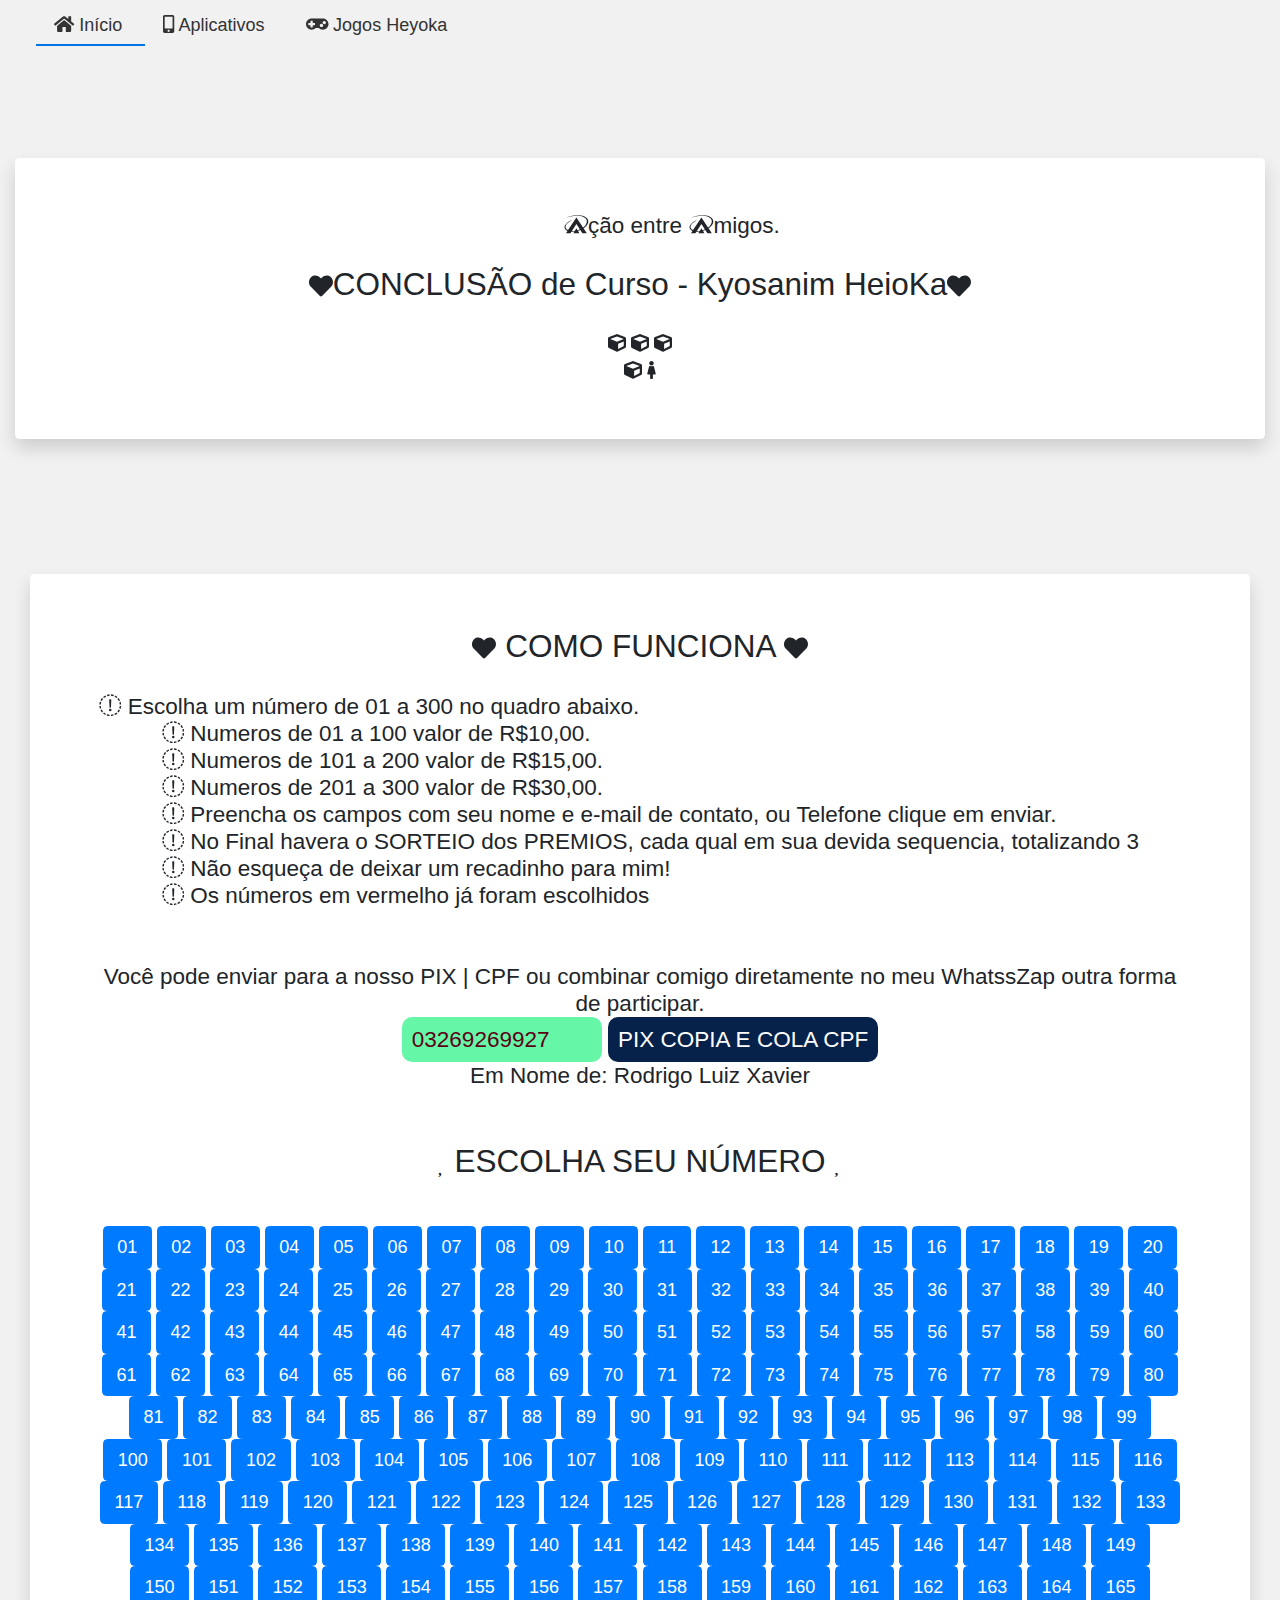
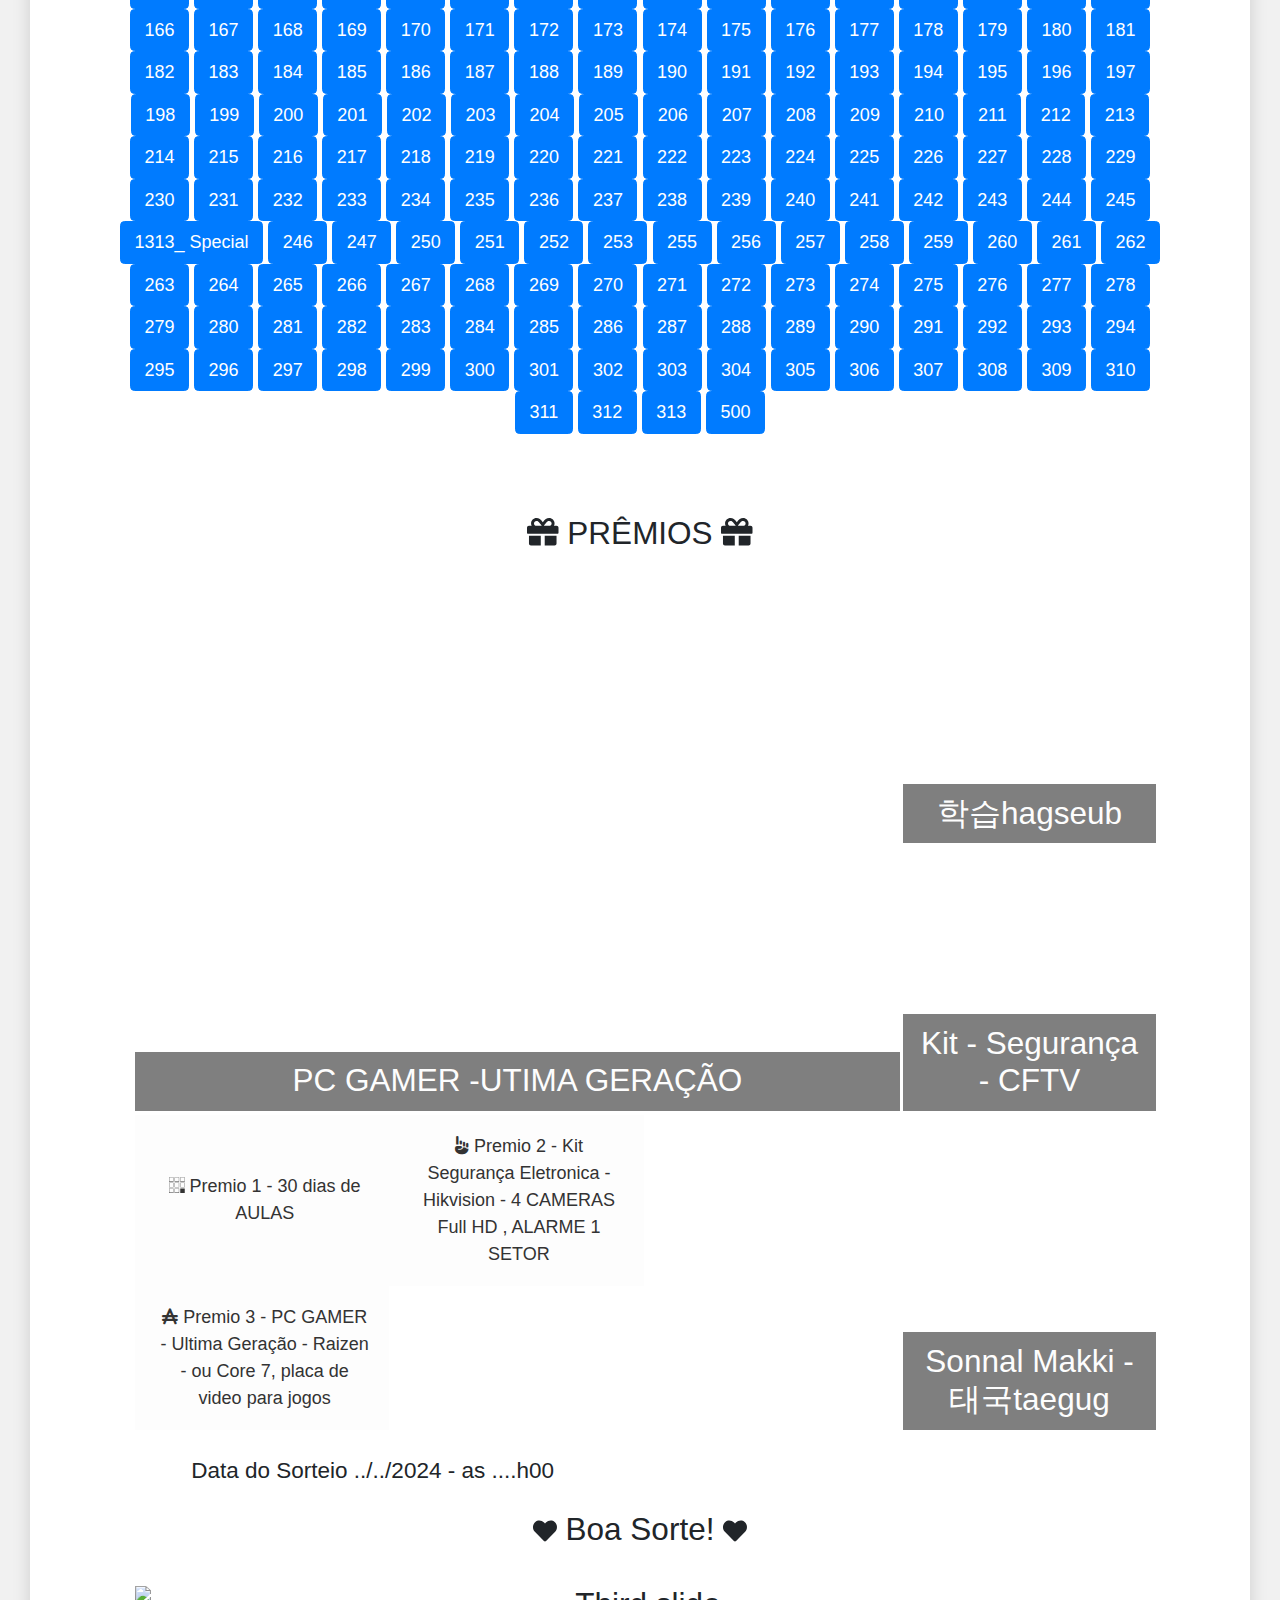
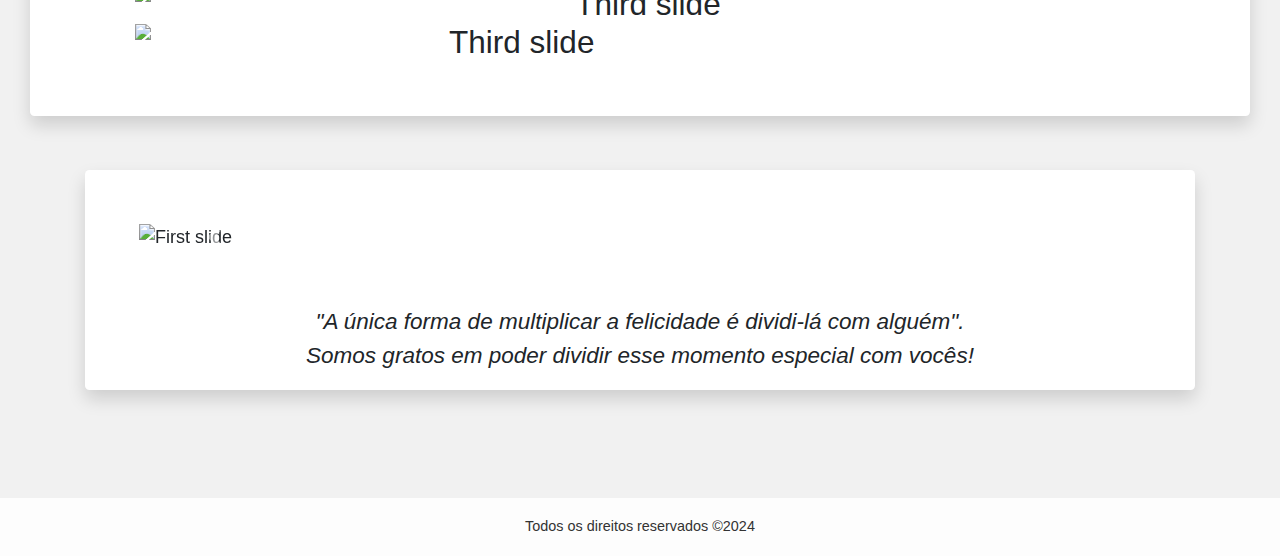
==== index.html @ 64533fc3 "uen" ====
<!DOCTYPE html>

<html lang="pt-br">

<head>
    <title>Ação entre Amigos</title>

    <meta charset="utf-8">
    <meta name="viewport" content="width=device-width, initial-scale=1.0">
    <link rel="stylesheet" href="https://cdnjs.cloudflare.com/ajax/libs/font-awesome/6.2.0/css/all.css">
    </link>
    <link rel="stylesheet" href="https://cdnjs.cloudflare.com/ajax/libs/font-awesome/4.7.0/css/font-awesome.min.css">
    </link>
    <script src="https://kit.fontawesome.com/a076d05399.js"></script>
    <link rel="stylesheet" href="https://maxcdn.bootstrapcdn.com/bootstrap/4.5.2/css/bootstrap.min.css">
    </link>
    <script src="https://ajax.googleapis.com/ajax/libs/jquery/3.5.1/jquery.min.js"></script>
    <script src="https://cdnjs.cloudflare.com/ajax/libs/popper.js/1.16.0/umd/popper.min.js"></script>
    <script src="https://maxcdn.bootstrapcdn.com/bootstrap/4.5.2/js/bootstrap.min.js"></script>
    <script src="./js/fontawesome.all.min.jsf"></script>

    <script type="text/javascript" src="js/funciona.jsf"></script>
    <script type="text/javascript" src="js/pix.jsf"></script>
    <link rel="stylesheet" href="css/estilosa.css">
    </link>
    <link rel="stylesheet" href="css/estilo.css">
    </link>
    <link href="./css/normalize.css" rel="stylesheet">
    <link href="./css/reset.css" rel="stylesheet">
    <link href="./css/style.css" rel="stylesheet">
    <link href="./css/destaques.css" rel="stylesheet">
    <link href="./css/populares.css" rel="stylesheet">
    <link href="./css/cabecalhomenu.css" rel="stylesheet">
    <link href="./css/responsivo.css" rel="stylesheet">
<body class="app">
    </head>
    <header class="cabecalho">
        <nav class="menu">
            <ul class="menu__lista">
                <li class="menu__item">
                    <a class="menu__link ativo" href="#">
                        <i class="fas fa-home"></i>
                        Início
                    </a>
                    <a class="menu__link" href="#">
                        <i class="fas fa-mobile-alt"></i>
                        Aplicativos</a>
                    <a class="menu__link" href="https://m.conselhosdobem.com.br/blog/conhecimento-espiritualidade/voce-e-um-heyoka/" target="_blank">
                        <i class="fas fa-gamepad"></i>
                        Jogos Heyoka
                    </a>
                </li>
            </ul>
        </nav>
    </header>



    <section id="parallaxBar1" class="populares" data-speed="20" data-type="background">





        <div class="container-fluid">
            <div class="card border-0 shadow my-5 ">
                <div class="page disabled text-center " style="overflow-x:auto">
                    <div class="card-body p-5">
                        <h1 class="font-weight-light"></h1>
                        <div class="container-fluid ">
                            <h3>

                                <h5>&nbsp &nbsp &nbsp &nbsp &nbsp <i class='fab fa-asymmetrik'></i>ção entre <i
                                        class='fab fa-asymmetrik'></i>migos.<br>
                                    <h5 />

                                    <br>
                                    <h3> <i style="font-size:24px" class="fa fa-gear">&#xf004;</i>CONCLUSÃO de Curso - Kyosanim
                                        HeioKa<i style="font-size:24px" class="fa">&#xf004;</i></h3>
                                    <br>

                                    <i class="fa fa-cube" aria-hidden="true"></i>
                                    <i class="fa fa-cube" aria-hidden="true"></i>
                                    <i class="fa fa-cube" aria-hidden="true"></i><br>

                                    <i class="fa fa-cube" aria-hidden="true"></i>
                                    <i class="fa fa-female" aria-hidden="true"></i>



                        </div>
                    </div>
                </div>
            </div>



            <br>



            <div class="container-fluid">
                <div class="card border-0 shadow my-5 ">
                    <div class="page disabled text-center " style="overflow-x:auto">
                        <div class="card-body p-5">
                            <h1 class="font-weight-light"></h1>
                            <div class="container-fluid ">
                                <h3><i style="font-size:24px" class="fa">&#xf004;</i> COMO FUNCIONA <i
                                        style="font-size:24px" class="fa">&#xf004;</i></h3>
                                <br>
                                <div align="left">
                                    <h5><i class='fa fa-gear fa-spin'></i> Escolha um número de 01 a 300 no quadro
                                        abaixo.<br>
                                        <h5 />
                                        <h5>&nbsp &nbsp &nbsp &nbsp &nbsp <i class='fa fa-gear fa-spin'></i> Numeros
                                            de 01 a 100 valor de R$10,00.<br>
                                            <h5 />
                                            <h5>&nbsp &nbsp &nbsp &nbsp &nbsp <i class='fa fa-gear fa-spin'></i>
                                                Numeros de 101 a 200 valor de R$15,00.<br>
                                                <h5 />
                                                <h5>&nbsp &nbsp &nbsp &nbsp &nbsp <i class='fa fa-gear fa-spin'></i>
                                                    Numeros de 201 a 300 valor de R$30,00.<br>
                                                    <h5 />
                                                    
                                                        <h5>&nbsp &nbsp &nbsp &nbsp &nbsp <i
                                                                class='fa fa-gear fa-spin'></i> Preencha os campos com
                                                            seu nome e e-mail de contato, ou Telefone clique em
                                                            enviar.<br>
                                                            <h5 />
                                                            <h5>&nbsp &nbsp &nbsp &nbsp &nbsp <i
                                                                    class='fa fa-gear fa-spin'></i> No Final havera o
                                                                SORTEIO dos PREMIOS, cada qual em sua devida sequencia,
                                                                totalizando 3<br>
                                                                <h5 />

                                                                <h5>&nbsp &nbsp &nbsp &nbsp &nbsp <i
                                                                        class='fa fa-gear fa-spin'></i> Não esqueça de
                                                                    deixar um recadinho para mim!<br>
                                                                    <h5 />
                                                                    <h5>&nbsp &nbsp &nbsp &nbsp &nbsp <i
                                                                            class='fa fa-gear fa-spin'></i> Os números
                                                                        em vermelho já foram escolhidos<br>
                                                                        <h5 />
                                </div>
                                <br>
                                <br />
                                <h5>Você pode enviar para a nosso PIX | CPF ou combinar comigo diretamente no meu WhatssZap outra
                                    forma de participar.
                                    <h5 />

                                    <input type="text" name="texto" id="texto" readonly
                                        placeholder="Digite alguma coisa" value="03269269927" />

                                    <button onclick="copiarTexto()" type="submit">PIX COPIA E COLA CPF</button>

                                    <h5>Em Nome de: Rodrigo Luiz Xavier
                                        <h5 />
                                        <br>
                                        <br>
                                        <h3><i style="font-size:24px" class="fac">&#xf004;</i> ESCOLHA SEU NÚMERO <i
                                                style="font-size:24px" class="fac">&#xf004;</i></h3>

                                        <p></p>

                                        <div align="center">
                                            <div class="but" align="center">
                                                <br>
                                                <button type="button" id="btn0" class="btn btn-primary"
                                                    onclick="myFunction(this.id)">01</button>
                                                <button type="button" id="btn1" class="btn btn-primary"
                                                    onclick="myFunction(this.id)">02</button>
                                                <button type="button" id="btn2" class="btn btn-primary"
                                                    onclick="myFunction(this.id)">03</button>
                                                <button type="button" id="btn3" class="btn btn-primary"
                                                    onclick="myFunction(this.id)">04</button>
                                                <button type="button" id="btn4" class="btn btn-primary"
                                                    onclick="myFunction(this.id)">05</button>
                                                <button type="button" id="btn5" class="btn btn-primary"
                                                    onclick="myFunction(this.id)">06</button>
                                                <button type="button" id="btn6" class="btn btn-primary"
                                                    onclick="myFunction(this.id)">07</button>
                                                <button type="button" id="btn7" class="btn btn-primary"
                                                    onclick="myFunction(this.id)">08</button>
                                                <button type="button" id="btn8" class="btn btn-primary"
                                                    onclick="myFunction(this.id)">09</button>
                                                <button type="button" id="btn9" class="btn btn-primary"
                                                    onclick="myFunction(this.id)">10</button>
                                                <button type="button" id="btn10" class="btn btn-primary"
                                                    onclick="myFunction(this.id)">11</button>
                                                <button type="button" id="btn11" class="btn btn-primary"
                                                    onclick="myFunction(this.id)">12</button>
                                                <button type="button" id="btn12" class="btn btn-primary"
                                                    onclick="myFunction(this.id)">13</button>
                                                <button type="button" id="btn13" class="btn btn-primary"
                                                    onclick="myFunction(this.id)">14</button>
                                                <button type="button" id="btn14" class="btn btn-primary"
                                                    onclick="myFunction(this.id)">15</button>
                                                <button type="button" id="btn15" class="btn btn-primary"
                                                    onclick="myFunction(this.id)">16</button>
                                                <button type="button" id="btn16" class="btn btn-primary"
                                                    onclick="myFunction(this.id)">17</button>
                                                <button type="button" id="btn17" class="btn btn-primary"
                                                    onclick="myFunction(this.id)">18</button>
                                                <button type="button" id="btn18" class="btn btn-primary"
                                                    onclick="myFunction(this.id)">19</button>
                                                <button type="button" id="btn19" class="btn btn-primary"
                                                    onclick="myFunction(this.id)">20</button>
                                                <button type="button" id="btn20" class="btn btn-primary"
                                                    onclick="myFunction(this.id)">21</button>
                                                <button type="button" id="btn21" class="btn btn-primary"
                                                    onclick="myFunction(this.id)">22</button>
                                                <button type="button" id="btn22" class="btn btn-primary"
                                                    onclick="myFunction(this.id)">23</button>
                                                <button type="button" id="btn23" class="btn btn-primary"
                                                    onclick="myFunction(this.id)">24</button>
                                                <button type="button" id="btn24" class="btn btn-primary"
                                                    onclick="myFunction(this.id)">25</button>
                                                <button type="button" id="btn25" class="btn btn-primary"
                                                    onclick="myFunction(this.id)">26</button>
                                                <button type="button" id="btn26" class="btn btn-primary"
                                                    onclick="myFunction(this.id)">27</button>
                                                <button type="button" id="btn27" class="btn btn-primary"
                                                    onclick="myFunction(this.id)">28</button>
                                                <button type="button" id="btn28" class="btn btn-primary"
                                                    onclick="myFunction(this.id)">29</button>
                                                <button type="button" id="btn29" class="btn btn-primary"
                                                    onclick="myFunction(this.id)">30</button>
                                                <button type="button" id="btn30" class="btn btn-primary"
                                                    onclick="myFunction(this.id)">31</button>
                                                <button type="button" id="btn31" class="btn btn-primary"
                                                    onclick="myFunction(this.id)">32</button>
                                                <button type="button" id="btn32" class="btn btn-primary"
                                                    onclick="myFunction(this.id)">33</button>
                                                <button type="button" id="btn33" class="btn btn-primary"
                                                    onclick="myFunction(this.id)">34</button>
                                                <button type="button" id="btn34" class="btn btn-primary"
                                                    onclick="myFunction(this.id)">35</button>
                                                <button type="button" id="btn35" class="btn btn-primary"
                                                    onclick="myFunction(this.id)">36</button>
                                                <button type="button" id="btn36" class="btn btn-primary"
                                                    onclick="myFunction(this.id)">37</button>
                                                <button type="button" id="btn37" class="btn btn-primary"
                                                    onclick="myFunction(this.id)">38</button>
                                                <button type="button" id="btn38" class="btn btn-primary"
                                                    onclick="myFunction(this.id)">39</button>
                                                <button type="button" id="btn39" class="btn btn-primary"
                                                    onclick="myFunction(this.id)">40</button>
                                                <button type="button" id="btn40" class="btn btn-primary"
                                                    onclick="myFunction(this.id)">41</button>
                                                <button type="button" id="btn41" class="btn btn-primary"
                                                    onclick="myFunction(this.id)">42</button>
                                                <button type="button" id="btn42" class="btn btn-primary"
                                                    onclick="myFunction(this.id)">43</button>
                                                <button type="button" id="btn43" class="btn btn-primary"
                                                    onclick="myFunction(this.id)">44</button>
                                                <button type="button" id="btn44" class="btn btn-primary"
                                                    onclick="myFunction(this.id)">45</button>
                                                <button type="button" id="btn45" class="btn btn-primary"
                                                    onclick="myFunction(this.id)">46</button>
                                                <button type="button" id="btn46" class="btn btn-primary"
                                                    onclick="myFunction(this.id)">47</button>
                                                <button type="button" id="btn47" class="btn btn-primary"
                                                    onclick="myFunction(this.id)">48</button>
                                                <button type="button" id="btn48" class="btn btn-primary"
                                                    onclick="myFunction(this.id)">49</button>
                                                <button type="button" id="btn49" class="btn btn-primary"
                                                    onclick="myFunction(this.id)">50</button>
                                                <button type="button" id="btn50" class="btn btn-primary"
                                                    onclick="myFunction(this.id)">51</button>
                                                <button type="button" id="btn51" class="btn btn-primary"
                                                    onclick="myFunction(this.id)">52</button>
                                                <button type="button" id="btn52" class="btn btn-primary"
                                                    onclick="myFunction(this.id)">53</button>
                                                <button type="button" id="btn53" class="btn btn-primary"
                                                    onclick="myFunction(this.id)">54</button>
                                                <button type="button" id="btn54" class="btn btn-primary"
                                                    onclick="myFunction(this.id)">55</button>
                                                <button type="button" id="btn55" class="btn btn-primary"
                                                    onclick="myFunction(this.id)">56</button>
                                                <button type="button" id="btn56" class="btn btn-primary"
                                                    onclick="myFunction(this.id)">57</button>
                                                <button type="button" id="btn57" class="btn btn-primary"
                                                    onclick="myFunction(this.id)">58</button>
                                                <button type="button" id="btn58" class="btn btn-primary"
                                                    onclick="myFunction(this.id)">59</button>
                                                <button type="button" id="btn59" class="btn btn-primary"
                                                    onclick="myFunction(this.id)">60</button>
												<button type="button" id="btn60" class="btn btn-primary"
                                                    onclick="myFunction(this.id)">61</button>
                                                <button type="button" id="btn61" class="btn btn-primary"
                                                    onclick="myFunction(this.id)">62</button>
                                                <button type="button" id="btn62" class="btn btn-primary"
                                                    onclick="myFunction(this.id)">63</button>
                                                <button type="button" id="btn63" class="btn btn-primary"
                                                    onclick="myFunction(this.id)">64</button>
                                                <button type="button" id="btn64" class="btn btn-primary"
                                                    onclick="myFunction(this.id)">65</button>
                                                <button type="button" id="btn65" class="btn btn-primary"
                                                    onclick="myFunction(this.id)">66</button>
                                                <button type="button" id="btn66" class="btn btn-primary"
                                                    onclick="myFunction(this.id)">67</button>
                                                <button type="button" id="btn67" class="btn btn-primary"
                                                    onclick="myFunction(this.id)">68</button>
                                                <button type="button" id="btn68" class="btn btn-primary"
                                                    onclick="myFunction(this.id)">69</button>
                                                <button type="button" id="btn69" class="btn btn-primary"
                                                    onclick="myFunction(this.id)">70</button>
                                                <button type="button" id="btn70" class="btn btn-primary"
                                                    onclick="myFunction(this.id)">71</button>
                                                <button type="button" id="btn71" class="btn btn-primary"
                                                    onclick="myFunction(this.id)">72</button>
                                                <button type="button" id="btn72" class="btn btn-primary"
                                                    onclick="myFunction(this.id)">73</button>
                                                <button type="button" id="btn73" class="btn btn-primary"
                                                    onclick="myFunction(this.id)">74</button>
                                                <button type="button" id="btn74" class="btn btn-primary"
                                                    onclick="myFunction(this.id)">75</button>
                                                <button type="button" id="btn75" class="btn btn-primary"
                                                    onclick="myFunction(this.id)">76</button>
                                                <button type="button" id="btn76" class="btn btn-primary"
                                                    onclick="myFunction(this.id)">77</button>
                                                <button type="button" id="btn77" class="btn btn-primary"
                                                    onclick="myFunction(this.id)">78</button>
                                                <button type="button" id="btn78" class="btn btn-primary"
                                                    onclick="myFunction(this.id)">79</button>
                                                <button type="button" id="btn79" class="btn btn-primary"
                                                    onclick="myFunction(this.id)">80</button>
                                                <button type="button" id="btn80" class="btn btn-primary"
                                                    onclick="myFunction(this.id)">81</button>
                                                <button type="button" id="btn81" class="btn btn-primary"
                                                    onclick="myFunction(this.id)">82</button>
                                                <button type="button" id="btn82" class="btn btn-primary"
                                                    onclick="myFunction(this.id)">83</button>
                                                <button type="button" id="btn83" class="btn btn-primary"
                                                    onclick="myFunction(this.id)">84</button>
                                                <button type="button" id="btn84" class="btn btn-primary"
                                                    onclick="myFunction(this.id)">85</button>
                                                <button type="button" id="btn85" class="btn btn-primary"
                                                    onclick="myFunction(this.id)">86</button>
                                                <button type="button" id="btn86" class="btn btn-primary"
                                                    onclick="myFunction(this.id)">87</button>
                                                <button type="button" id="btn87" class="btn btn-primary"
                                                    onclick="myFunction(this.id)">88</button>
                                                <button type="button" id="btn88" class="btn btn-primary"
                                                    onclick="myFunction(this.id)">89</button>
                                                <button type="button" id="btn89" class="btn btn-primary"
                                                    onclick="myFunction(this.id)">90</button>
                                                <button type="button" id="btn90" class="btn btn-primary"
                                                    onclick="myFunction(this.id)">91</button>
                                                <button type="button" id="btn91" class="btn btn-primary"
                                                    onclick="myFunction(this.id)">92</button>
                                                <button type="button" id="btn92" class="btn btn-primary"
                                                    onclick="myFunction(this.id)">93</button>
                                                <button type="button" id="btn93" class="btn btn-primary"
                                                    onclick="myFunction(this.id)">94</button>
                                                <button type="button" id="btn94" class="btn btn-primary"
                                                    onclick="myFunction(this.id)">95</button>
                                                <button type="button" id="btn95" class="btn btn-primary"
                                                    onclick="myFunction(this.id)">96</button>
                                                <button type="button" id="btn96" class="btn btn-primary"
                                                    onclick="myFunction(this.id)">97</button>
                                                <button type="button" id="btn97" class="btn btn-primary"
                                                    onclick="myFunction(this.id)">98</button>
                                                <button type="button" id="btn98" class="btn btn-primary"
                                                    onclick="myFunction(this.id)">99</button>
                                                <button type="button" id="btn99" class="btn btn-primary"
                                                    onclick="myFunction(this.id)">100</button>
                                                <button type="button" id="btn100" class="btn btn-primary"
                                                    onclick="myFunction(this.id)">101</button>
                                                <button type="button" id="btn101" class="btn btn-primary"
                                                    onclick="myFunction(this.id)">102</button>
                                                <button type="button" id="btn102" class="btn btn-primary"
                                                    onclick="myFunction(this.id)">103</button>
                                                <button type="button" id="btn103" class="btn btn-primary"
                                                    onclick="myFunction(this.id)">104</button>
                                                <button type="button" id="btn104" class="btn btn-primary"
                                                    onclick="myFunction(this.id)">105</button>
                                                <button type="button" id="btn105" class="btn btn-primary"
                                                    onclick="myFunction(this.id)">106</button>
                                                <button type="button" id="btn106" class="btn btn-primary"
                                                    onclick="myFunction(this.id)">107</button>
                                                <button type="button" id="btn107" class="btn btn-primary"
                                                    onclick="myFunction(this.id)">108</button>
                                                <button type="button" id="btn108" class="btn btn-primary"
                                                    onclick="myFunction(this.id)">109</button>
                                                <button type="button" id="btn109" class="btn btn-primary"
                                                    onclick="myFunction(this.id)">110</button>
                                                <button type="button" id="btn110" class="btn btn-primary"
                                                    onclick="myFunction(this.id)">111</button>
                                                <button type="button" id="btn111" class="btn btn-primary"
                                                    onclick="myFunction(this.id)">112</button>
                                                <button type="button" id="btn112" class="btn btn-primary"
                                                    onclick="myFunction(this.id)">113</button>
                                                <button type="button" id="btn113" class="btn btn-primary"
                                                    onclick="myFunction(this.id)">114</button>
                                                <button type="button" id="btn114" class="btn btn-primary"
                                                    onclick="myFunction(this.id)">115</button>
                                                <button type="button" id="btn115" class="btn btn-primary"
                                                    onclick="myFunction(this.id)">116</button>
                                                <button type="button" id="btn116" class="btn btn-primary"
                                                    onclick="myFunction(this.id)">117</button>
                                                <button type="button" id="btn117" class="btn btn-primary"
                                                    onclick="myFunction(this.id)">118</button>
                                                <button type="button" id="btn118" class="btn btn-primary"
                                                    onclick="myFunction(this.id)">119</button>
                                                <button type="button" id="btn119" class="btn btn-primary"
                                                    onclick="myFunction(this.id)">120</button>
												<button type="button" id="btn120" class="btn btn-primary"
												     onclick="myFunction(this.id)">121</button>
											    <button type="button" id="btn121" class="btn btn-primary"
                                                    onclick="myFunction(this.id)">122</button>
                                                <button type="button" id="btn122" class="btn btn-primary"
                                                    onclick="myFunction(this.id)">123</button>
                                                <button type="button" id="btn123" class="btn btn-primary"
                                                    onclick="myFunction(this.id)">124</button>
                                                <button type="button" id="btn124" class="btn btn-primary"
                                                    onclick="myFunction(this.id)">125</button>
                                                <button type="button" id="btn125" class="btn btn-primary"
                                                    onclick="myFunction(this.id)">126</button>
                                                <button type="button" id="btn126" class="btn btn-primary"
                                                    onclick="myFunction(this.id)">127</button>
                                                <button type="button" id="btn127" class="btn btn-primary"
                                                    onclick="myFunction(this.id)">128</button>
                                                <button type="button" id="btn128" class="btn btn-primary"
                                                    onclick="myFunction(this.id)">129</button>
                                                <button type="button" id="btn129" class="btn btn-primary"
                                                    onclick="myFunction(this.id)">130</button>
                                                <button type="button" id="btn130" class="btn btn-primary"
                                                    onclick="myFunction(this.id)">131</button>
                                                <button type="button" id="btn131" class="btn btn-primary"
                                                    onclick="myFunction(this.id)">132</button>
                                                <button type="button" id="btn132" class="btn btn-primary"
                                                    onclick="myFunction(this.id)">133</button>
                                                <button type="button" id="btn133" class="btn btn-primary"
                                                    onclick="myFunction(this.id)">134</button>
                                                <button type="button" id="btn134" class="btn btn-primary"
                                                    onclick="myFunction(this.id)">135</button>
                                                <button type="button" id="btn135" class="btn btn-primary"
                                                    onclick="myFunction(this.id)">136</button>
                                                <button type="button" id="btn136" class="btn btn-primary"
                                                    onclick="myFunction(this.id)">137</button>
                                                <button type="button" id="btn137" class="btn btn-primary"
                                                    onclick="myFunction(this.id)">138</button>
                                                <button type="button" id="btn138" class="btn btn-primary"
                                                    onclick="myFunction(this.id)">139</button>
                                                <button type="button" id="btn139" class="btn btn-primary"
                                                    onclick="myFunction(this.id)">140</button>
                                                <button type="button" id="btn140" class="btn btn-primary"
                                                    onclick="myFunction(this.id)">141</button>
                                                <button type="button" id="btn141" class="btn btn-primary"
                                                    onclick="myFunction(this.id)">142</button>
                                                <button type="button" id="btn142" class="btn btn-primary"
                                                    onclick="myFunction(this.id)">143</button>
                                                <button type="button" id="btn143" class="btn btn-primary"
                                                    onclick="myFunction(this.id)">144</button>
                                                <button type="button" id="btn144" class="btn btn-primary"
                                                    onclick="myFunction(this.id)">145</button>
                                                <button type="button" id="btn145" class="btn btn-primary"
                                                    onclick="myFunction(this.id)">146</button>
                                                <button type="button" id="btn146" class="btn btn-primary"
                                                    onclick="myFunction(this.id)">147</button>
                                                <button type="button" id="btn147" class="btn btn-primary"
                                                    onclick="myFunction(this.id)">148</button>
                                                <button type="button" id="btn148" class="btn btn-primary"
                                                    onclick="myFunction(this.id)">149</button>
                                                <button type="button" id="btn149" class="btn btn-primary"
                                                    onclick="myFunction(this.id)">150</button>
                                                <button type="button" id="btn150" class="btn btn-primary"
                                                    onclick="myFunction(this.id)">151</button>
                                                <button type="button" id="btn151" class="btn btn-primary"
                                                    onclick="myFunction(this.id)">152</button>
                                                <button type="button" id="btn152" class="btn btn-primary"
                                                    onclick="myFunction(this.id)">153</button>
                                                <button type="button" id="btn153" class="btn btn-primary"
                                                    onclick="myFunction(this.id)">154</button>
                                                <button type="button" id="btn154" class="btn btn-primary"
                                                    onclick="myFunction(this.id)">155</button>
                                                <button type="button" id="btn155" class="btn btn-primary"
                                                    onclick="myFunction(this.id)">156</button>
                                                <button type="button" id="btn156" class="btn btn-primary"
                                                    onclick="myFunction(this.id)">157</button>
                                                <button type="button" id="btn157" class="btn btn-primary"
                                                    onclick="myFunction(this.id)">158</button>
                                                <button type="button" id="btn158" class="btn btn-primary"
                                                    onclick="myFunction(this.id)">159</button>
                                                <button type="button" id="btn159" class="btn btn-primary"
                                                    onclick="myFunction(this.id)">160</button>
                                                <button type="button" id="btn160" class="btn btn-primary"
                                                    onclick="myFunction(this.id)">161</button>
                                                <button type="button" id="btn161" class="btn btn-primary"
                                                    onclick="myFunction(this.id)">162</button>
                                                <button type="button" id="btn162" class="btn btn-primary"
                                                    onclick="myFunction(this.id)">163</button>
                                                <button type="button" id="btn163" class="btn btn-primary"
                                                    onclick="myFunction(this.id)">164</button>
                                                <button type="button" id="btn164" class="btn btn-primary"
                                                    onclick="myFunction(this.id)">165</button>
                                                <button type="button" id="btn165" class="btn btn-primary"
                                                    onclick="myFunction(this.id)">166</button>
                                                <button type="button" id="btn166" class="btn btn-primary"
                                                    onclick="myFunction(this.id)">167</button>
                                                <button type="button" id="btn167" class="btn btn-primary"
                                                    onclick="myFunction(this.id)">168</button>
                                                <button type="button" id="btn168" class="btn btn-primary"
                                                    onclick="myFunction(this.id)">169</button>
                                                <button type="button" id="btn169" class="btn btn-primary"
                                                    onclick="myFunction(this.id)">170</button>
                                                <button type="button" id="btn170" class="btn btn-primary"
                                                    onclick="myFunction(this.id)">171</button>
                                                <button type="button" id="btn171" class="btn btn-primary"
                                                    onclick="myFunction(this.id)">172</button>
                                                <button type="button" id="btn172" class="btn btn-primary"
                                                    onclick="myFunction(this.id)">173</button>
                                                <button type="button" id="btn173" class="btn btn-primary"
                                                    onclick="myFunction(this.id)">174</button>
                                                <button type="button" id="btn174" class="btn btn-primary"
                                                    onclick="myFunction(this.id)">175</button>
                                                <button type="button" id="btn175" class="btn btn-primary"
                                                    onclick="myFunction(this.id)">176</button>
                                                <button type="button" id="btn176" class="btn btn-primary"
                                                    onclick="myFunction(this.id)">177</button>
                                                <button type="button" id="btn177" class="btn btn-primary"
                                                    onclick="myFunction(this.id)">178</button>
                                                <button type="button" id="btn178" class="btn btn-primary"
                                                    onclick="myFunction(this.id)">179</button>
                                                <button type="button" id="btn179" class="btn btn-primary"
                                                    onclick="myFunction(this.id)">180</button>
                                                <button type="button" id="btn180" class="btn btn-primary"
                                                    onclick="myFunction(this.id)">181</button>
												<button type="button" id="btn181" class="btn btn-primary"
                                                    onclick="myFunction(this.id)">182</button>
                                                <button type="button" id="btn182" class="btn btn-primary"
                                                    onclick="myFunction(this.id)">183</button>
                                                <button type="button" id="btn183" class="btn btn-primary"
                                                    onclick="myFunction(this.id)">184</button>
                                                <button type="button" id="btn184" class="btn btn-primary"
                                                    onclick="myFunction(this.id)">185</button>
                                                <button type="button" id="btn185" class="btn btn-primary"
                                                    onclick="myFunction(this.id)">186</button>
                                                <button type="button" id="btn186" class="btn btn-primary"
                                                    onclick="myFunction(this.id)">187</button>
                                                <button type="button" id="btn187" class="btn btn-primary"
                                                    onclick="myFunction(this.id)">188</button>
                                                <button type="button" id="btn188" class="btn btn-primary"
                                                    onclick="myFunction(this.id)">189</button>
                                                <button type="button" id="btn189" class="btn btn-primary"
                                                    onclick="myFunction(this.id)">190</button>
                                                <button type="button" id="btn190" class="btn btn-primary"
                                                    onclick="myFunction(this.id)">191</button>
                                                <button type="button" id="btn191" class="btn btn-primary"
                                                    onclick="myFunction(this.id)">192</button>
                                                <button type="button" id="btn192" class="btn btn-primary"
                                                    onclick="myFunction(this.id)">193</button>
                                                <button type="button" id="btn193" class="btn btn-primary"
                                                    onclick="myFunction(this.id)">194</button>
                                                <button type="button" id="btn194" class="btn btn-primary"
                                                    onclick="myFunction(this.id)">195</button>
                                                <button type="button" id="btn195" class="btn btn-primary"
                                                    onclick="myFunction(this.id)">196</button>
                                                <button type="button" id="btn196" class="btn btn-primary"
                                                    onclick="myFunction(this.id)">197</button>
                                                <button type="button" id="btn197" class="btn btn-primary"
                                                    onclick="myFunction(this.id)">198</button>
                                                <button type="button" id="btn198" class="btn btn-primary"
                                                    onclick="myFunction(this.id)">199</button>
                                                <button type="button" id="btn199" class="btn btn-primary"
                                                    onclick="myFunction(this.id)">200</button>
                                                <button type="button" id="btn200" class="btn btn-primary"
                                                    onclick="myFunction(this.id)">201</button>
                                                <button type="button" id="btn201" class="btn btn-primary"
                                                    onclick="myFunction(this.id)">202</button>
                                                <button type="button" id="btn202" class="btn btn-primary"
                                                    onclick="myFunction(this.id)">203</button>
                                                <button type="button" id="btn203" class="btn btn-primary"
                                                    onclick="myFunction(this.id)">204</button>
                                                <button type="button" id="btn204" class="btn btn-primary"
                                                    onclick="myFunction(this.id)">205</button>
                                                <button type="button" id="btn205" class="btn btn-primary"
                                                    onclick="myFunction(this.id)">206</button>
                                                <button type="button" id="btn206" class="btn btn-primary"
                                                    onclick="myFunction(this.id)">207</button>
                                                <button type="button" id="btn207" class="btn btn-primary"
                                                    onclick="myFunction(this.id)">208</button>
                                                <button type="button" id="btn208" class="btn btn-primary"
                                                    onclick="myFunction(this.id)">209</button>
                                                <button type="button" id="btn209" class="btn btn-primary"
                                                    onclick="myFunction(this.id)">210</button>
                                                <button type="button" id="btn210" class="btn btn-primary"
                                                    onclick="myFunction(this.id)">211</button>
                                                <button type="button" id="btn211" class="btn btn-primary"
                                                    onclick="myFunction(this.id)">212</button>
                                                <button type="button" id="btn212" class="btn btn-primary"
                                                    onclick="myFunction(this.id)">213</button>
                                                <button type="button" id="btn213" class="btn btn-primary"
                                                    onclick="myFunction(this.id)">214</button>
                                                <button type="button" id="btn214" class="btn btn-primary"
                                                    onclick="myFunction(this.id)">215</button>
                                                <button type="button" id="btn215" class="btn btn-primary"
                                                    onclick="myFunction(this.id)">216</button>
                                                <button type="button" id="btn216" class="btn btn-primary"
                                                    onclick="myFunction(this.id)">217</button>
                                                <button type="button" id="btn217" class="btn btn-primary"
                                                    onclick="myFunction(this.id)">218</button>
                                                <button type="button" id="btn218" class="btn btn-primary"
                                                    onclick="myFunction(this.id)">219</button>
                                                <button type="button" id="btn219" class="btn btn-primary"
                                                    onclick="myFunction(this.id)">220</button>
                                                <button type="button" id="btn220" class="btn btn-primary"
                                                    onclick="myFunction(this.id)">221</button>
                                                <button type="button" id="btn221" class="btn btn-primary"
                                                    onclick="myFunction(this.id)">222</button>
                                                <button type="button" id="btn222" class="btn btn-primary"
                                                    onclick="myFunction(this.id)">223</button>
                                                <button type="button" id="btn223" class="btn btn-primary"
                                                    onclick="myFunction(this.id)">224</button>
                                                <button type="button" id="btn224" class="btn btn-primary"
                                                    onclick="myFunction(this.id)">225</button>
                                                <button type="button" id="btn225" class="btn btn-primary"
                                                    onclick="myFunction(this.id)">226</button>
                                                <button type="button" id="btn226" class="btn btn-primary"
                                                    onclick="myFunction(this.id)">227</button>
                                                <button type="button" id="btn227" class="btn btn-primary"
                                                    onclick="myFunction(this.id)">228</button>
                                                <button type="button" id="btn228" class="btn btn-primary"
                                                    onclick="myFunction(this.id)">229</button>
                                                <button type="button" id="btn229" class="btn btn-primary"
                                                    onclick="myFunction(this.id)">230</button>
                                                <button type="button" id="btn230" class="btn btn-primary"
                                                    onclick="myFunction(this.id)">231</button>
                                                <button type="button" id="btn231" class="btn btn-primary"
                                                    onclick="myFunction(this.id)">232</button>
                                                <button type="button" id="btn232" class="btn btn-primary"
                                                    onclick="myFunction(this.id)">233</button>
                                                <button type="button" id="btn233" class="btn btn-primary"
                                                    onclick="myFunction(this.id)">234</button>
                                                <button type="button" id="btn234" class="btn btn-primary"
                                                    onclick="myFunction(this.id)">235</button>
                                                <button type="button" id="btn235" class="btn btn-primary"
                                                    onclick="myFunction(this.id)">236</button>
                                                <button type="button" id="btn236" class="btn btn-primary"
                                                    onclick="myFunction(this.id)">237</button>
                                                <button type="button" id="btn237" class="btn btn-primary"
                                                    onclick="myFunction(this.id)">238</button>
                                                <button type="button" id="btn238" class="btn btn-primary"
                                                    onclick="myFunction(this.id)">239</button>
                                                <button type="button" id="btn239" class="btn btn-primary"
                                                    onclick="myFunction(this.id)">240</button>
                                                <button type="button" id="btn240" class="btn btn-primary"
                                                    onclick="myFunction(this.id)">241</button>
												<button type="button" id="btn241" class="btn btn-primary"
												     onclick="myFunction(this.id)">242</button>
											    <button type="button" id="btn242" class="btn btn-primary"
                                                    onclick="myFunction(this.id)">243</button>
                                                <button type="button" id="btn243" class="btn btn-primary"
                                                    onclick="myFunction(this.id)">244</button>
                                                <button type="button" id="btn244" class="btn btn-primary"
                                                    onclick="myFunction(this.id)">245</button>
                                                <button type="button" id="btn245" class="btn btn-primary"
                                                    onclick="myFunction(this.id)">1313_ Special</button>
                                                <button type="button" id="btn1313" class="btn btn-primary"
                                                    onclick="myFunction(this.id)">246</button>
                                                <button type="button" id="btn246" class="btn btn-primary"
                                                    onclick="myFunction(this.id)">247</button>
                                                <button type="button" id="btn247" class="btn btn-primary"
                                                    onclick="myFunction(this.id)">250</button>
                                                <button type="button" id="btn250" class="btn btn-primary"
                                                    onclick="myFunction(this.id)">251</button>
                                                <button type="button" id="btn251" class="btn btn-primary"
                                                    onclick="myFunction(this.id)">252</button>
                                                <button type="button" id="btn252" class="btn btn-primary"
                                                    onclick="myFunction(this.id)">253</button>
                                                <button type="button" id="btn254" class="btn btn-primary"
                                                    onclick="myFunction(this.id)">255</button>
                                                <button type="button" id="btn255" class="btn btn-primary"
                                                    onclick="myFunction(this.id)">256</button>
                                                <button type="button" id="btn256" class="btn btn-primary"
                                                    onclick="myFunction(this.id)">257</button>
                                                <button type="button" id="btn257" class="btn btn-primary"
                                                    onclick="myFunction(this.id)">258</button>
                                                <button type="button" id="btn258" class="btn btn-primary"
                                                    onclick="myFunction(this.id)">259</button>
                                                <button type="button" id="btn259" class="btn btn-primary"
                                                    onclick="myFunction(this.id)">260</button>
                                                <button type="button" id="btn260" class="btn btn-primary"
                                                    onclick="myFunction(this.id)">261</button>
                                                <button type="button" id="btn261" class="btn btn-primary"
                                                    onclick="myFunction(this.id)">262</button>
                                                <button type="button" id="btn262" class="btn btn-primary"
                                                    onclick="myFunction(this.id)">263</button>
                                                <button type="button" id="btn263" class="btn btn-primary"
                                                    onclick="myFunction(this.id)">264</button>
                                                <button type="button" id="btn264" class="btn btn-primary"
                                                    onclick="myFunction(this.id)">265</button>
                                                <button type="button" id="btn265" class="btn btn-primary"
                                                    onclick="myFunction(this.id)">266</button>
                                                <button type="button" id="btn266" class="btn btn-primary"
                                                    onclick="myFunction(this.id)">267</button>
                                                <button type="button" id="btn267" class="btn btn-primary"
                                                    onclick="myFunction(this.id)">268</button>
                                                <button type="button" id="btn268" class="btn btn-primary"
                                                    onclick="myFunction(this.id)">269</button>
                                                <button type="button" id="btn269" class="btn btn-primary"
                                                    onclick="myFunction(this.id)">270</button>
                                                <button type="button" id="btn270" class="btn btn-primary"
                                                    onclick="myFunction(this.id)">271</button>
                                                <button type="button" id="btn271" class="btn btn-primary"
                                                    onclick="myFunction(this.id)">272</button>
                                                <button type="button" id="btn272" class="btn btn-primary"
                                                    onclick="myFunction(this.id)">273</button>
                                                <button type="button" id="btn273" class="btn btn-primary"
                                                    onclick="myFunction(this.id)">274</button>
                                                <button type="button" id="btn274" class="btn btn-primary"
                                                    onclick="myFunction(this.id)">275</button>
                                                <button type="button" id="btn275" class="btn btn-primary"
                                                    onclick="myFunction(this.id)">276</button>
                                                <button type="button" id="btn276" class="btn btn-primary"
                                                    onclick="myFunction(this.id)">277</button>
                                                <button type="button" id="btn277" class="btn btn-primary"
                                                    onclick="myFunction(this.id)">278</button>
                                                <button type="button" id="btn278" class="btn btn-primary"
                                                    onclick="myFunction(this.id)">279</button>
                                                <button type="button" id="btn279" class="btn btn-primary"
                                                    onclick="myFunction(this.id)">280</button>
                                                <button type="button" id="btn280" class="btn btn-primary"
                                                    onclick="myFunction(this.id)">281</button>
                                                <button type="button" id="btn281" class="btn btn-primary"
                                                    onclick="myFunction(this.id)">282</button>
                                                <button type="button" id="btn282" class="btn btn-primary"
                                                    onclick="myFunction(this.id)">283</button>
                                                <button type="button" id="btn283" class="btn btn-primary"
                                                    onclick="myFunction(this.id)">284</button>
                                                <button type="button" id="btn284" class="btn btn-primary"
                                                    onclick="myFunction(this.id)">285</button>
                                                <button type="button" id="btn285" class="btn btn-primary"
                                                    onclick="myFunction(this.id)">286</button>
                                                <button type="button" id="btn286" class="btn btn-primary"
                                                    onclick="myFunction(this.id)">287</button>
                                                <button type="button" id="btn287" class="btn btn-primary"
                                                    onclick="myFunction(this.id)">288</button>
                                                <button type="button" id="btn288" class="btn btn-primary"
                                                    onclick="myFunction(this.id)">289</button>
                                                <button type="button" id="btn289" class="btn btn-primary"
                                                    onclick="myFunction(this.id)">290</button>
                                                <button type="button" id="btn290" class="btn btn-primary"
                                                    onclick="myFunction(this.id)">291</button>
                                                <button type="button" id="btn291" class="btn btn-primary"
                                                    onclick="myFunction(this.id)">292</button>
                                                <button type="button" id="btn292" class="btn btn-primary"
                                                    onclick="myFunction(this.id)">293</button>
                                                <button type="button" id="btn293" class="btn btn-primary"
                                                    onclick="myFunction(this.id)">294</button>
                                                <button type="button" id="btn294" class="btn btn-primary"
                                                    onclick="myFunction(this.id)">295</button>
                                                <button type="button" id="btn295" class="btn btn-primary"
                                                    onclick="myFunction(this.id)">296</button>
                                                <button type="button" id="btn296" class="btn btn-primary"
                                                    onclick="myFunction(this.id)">297</button>
                                                <button type="button" id="btn297" class="btn btn-primary"
                                                    onclick="myFunction(this.id)">298</button>
                                                <button type="button" id="btn298" class="btn btn-primary"
                                                    onclick="myFunction(this.id)">299</button>
                                                <button type="button" id="btn299" class="btn btn-primary"
                                                   onclick="myFunction(this.id)">300</button>						
												 
											 <button type="button" id="btn300" class="btn btn-primary"
											 
											  onclick="myFunction(this.id)">301</button>						
												 
											 <button type="button" id="btn301" class="btn btn-primary"
											 
											  onclick="myFunction(this.id)">302</button>						
												 
											 <button type="button" id="btn302" class="btn btn-primary"
											  
											  onclick="myFunction(this.id)">303</button>						
												 
											 <button type="button" id="btn303" class="btn btn-primary"
											 onclick="myFunction(this.id)">304</button>						
												 
											 <button type="button" id="btn304" class="btn btn-primary"
											 
											 onclick="myFunction(this.id)">305</button>						
												 
											 <button type="button" id="btn305" class="btn btn-primary"
											 
											 onclick="myFunction(this.id)">306</button>						
												 
											 <button type="button" id="btn306" class="btn btn-primary"
											 
											 onclick="myFunction(this.id)">307</button>						
												 
											 <button type="button" id="btn307" class="btn btn-primary"
											 
											 onclick="myFunction(this.id)">308</button>						
												 
											 <button type="button" id="btn308" class="btn btn-primary"
											 onclick="myFunction(this.id)">309</button>						
												 
											 <button type="button" id="btn309" class="btn btn-primary"
											 onclick="myFunction(this.id)">310</button>						
												 
											 <button type="button" id="btn310" class="btn btn-primary"
											 onclick="myFunction(this.id)">311</button>						
												 
											 <button type="button" id="btn311" class="btn btn-primary"
											 onclick="myFunction(this.id)">312</button>						
												 
											 <button type="button" id="btn312" class="btn btn-primary"
											   onclick="myFunction(this.id)">313</button>						
												 
											 <button type="button" id="btn313" class="btn btn-primary"
											  
											  
											  onclick="myFunction(this.id)">500</button>
											  
											  
											  
											  
											  
												 
												 
                                                  
												 <!-- finaliza numeros 
												 
												 
												 <button type="button" id="btn500" class="btn btn-primary"
												 
												 
												 -->
												
												
												
                                                
                                                    





                                            </div>
                                        </div>
                                        <br>
                                        <br>
                                        <br>
                                        <h3><i class="fa fa-gift"></i> PRÊMIOS <i class="fa fa-gift"></i></h3>


                                        <br>





                                        <main class="conteudo">
                                            <section class="destaques">
                                                <div class="destaques__principal caixa">
                                                    <h3 class="destaques__titulo">PC GAMER -UTIMA GERAÇÃO</h3>
                                                </div>
                                                <div class="destaques__secundario caixa">
                                                    <h3 class="destaques__titulo">학습hagseub</h3>
                                                </div>
                                                <div class="destaques__secundario caixa">
                                                    <h3 class="destaques__titulo">Kit - Segurança - CFTV</h3>
                                                </div>
                                                <div class="destaques__secundario caixa">
                                                    <h3 class="destaques__titulo">Sonnal Makki - 태국taegug </h3>
                                                </div>
                                                
                                                <div class="destaques__categorias">
                                                    <ul class="destaques__categorias___lista">
                                                        <li class="destaques__categorias___item">
                                                            <a class="destaques__categorias___link" href="#">
                                                                <i
                                                                    class="destaques__categorias___icone fab fa-buromobelexperte"></i>
                                                                Premio 1 - 30 dias de AULAS
                                                            </a>
                                                        </li>
                                                        <li class="destaques__categorias___item">
                                                            <a class="destaques__categorias___link" href="#">
                                                                <i class="fa-solid fa-hand-point-up"></i>
                                                                Premio 2 - Kit Segurança Eletronica - Hikvision - 4 CAMERAS Full HD , ALARME 1 SETOR
                                                            </a>
                                                        </li>
                                                        <li class="destaques__categorias___item">
                                                            <a class="destaques__categorias___link" href="#">

                                                                <i class="fa-solid fa-austral-sign"></i>

                                                                Premio 3 - PC GAMER - Ultima Geração - Raizen - ou Core 7, placa de video para jogos
                                                            </a>
                                                        </li>
                                                        
                                                    </ul>
                                                </div>
                                            </section>

                                            <br>
                                            <div align="left">


                                                <h5>&nbsp &nbsp &nbsp &nbsp &nbspData do Sorteio ../../2024 - as
                                                    ....h00<br />
                                                    <h5 />

                                            </div>



                                            <br />

                                            <h3><i style="font-size:24px" class="fa">&#xf004;</i> Boa Sorte! <i
                                                    style="font-size:24px" class="fa">&#xf004;</i>
                                                <h3 />
                                                  
												  
												 


                                                <br>
                                                <img class="destaques__secundario caixa" src="https://i.ibb.co/YL5YNSF/Du-Sonar.png" alt="Third slide">
												<img class="d-block  w-75  " src="https://i.ibb.co/YL5YNSF/Du-Sonar.png" alt="Third slide">
                            </div>
                        </div>
                    </div>
                </div>
            </div>


   <!--
<div class="card-body p-5">
<div class="embed-responsive embed-responsive-16by9">
  <iframe width="560" height="315" src="V.m4v" frameborder="0" allow="accelerometer; autoplay; clipboard-write; encrypted-media; gyroscope; picture-in-picture" allowfullscreen></iframe>
</div> -->

        <!-- carrosel Inicio -->
        <div class="container">
            <div class="card border-0 shadow my-5 ">

                <div class="page disabled " style="max-width:100%;height:auto">
                    <div class="card-body p-5 div2">
                        <div id="carousel" class="carousel slide " data-ride="carousel">
                            <ol class="carousel-indicators">
                                <li data-target="#carousel" data-slide-to="0" class="active"></li>
                                <li data-target="#carousel" data-slide-to="1"></li>
                                <li data-target="#carousel" data-slide-to="2"></li>
                            </ol>
                            <div class="carousel-inner ">
                                <div class="carousel-item active">
                                    <img class="d-block  w-100 " src="https://i.ibb.co/mb0bgdF/Rebello.jpg" alt="First slide">
                                </div>
                                <div class="carousel-item">

                                    <img class="d-block   w-100" src="https://i.ibb.co/qJdTHwq/tkd-imagem-ai-mx.webp'" alt="Second slide">
                                </div>
                                <div class="carousel-item ">
                                    <img class="d-block  w-100  " src="https://i.ibb.co/qJdTHwq/tkd-imagem-ai-mx.webp'" alt="Third slide">
                                </div>
                            </div>
                            <!-- Proximo anterior-->
                            <a class="carousel-control-prev" href="#carousel" role="button" data-slide="prev">
                                <span class="carousel-control-prev-icon" aria-hidden="true"></span>
                                <span class="sr-only">Previous</span>
                            </a>
                            <a class="carousel-control-next" href="#carousel" role="button" data-slide="next">
                                <span class="carousel-control-next-icon" aria-hidden="true"></span>
                                <span class="sr-only">Next</span>
                            </a>
                        </div>
                        <!--carrosel Fim-->
                    </div>
                    <p class="lead text-center"><i><b>"A única forma de multiplicar a felicidade é dividi-lá com
                                alguém". <br /> Somos gratos em poder dividir esse momento especial com vocês!</b></i>
                    </p>
                    <p class="lead mb-0"></p>







                </div>
            </div>
			
      </section>

    </main>
    <footer class="rodape">Todos os direitos reservados &copy;2024</footer>
    <script src="./assets/js/fontawesome.all.min.js"></script>

</body>

</html>

<!-- Modal- Abre o popUp para colocar dados Nome e Telefone´ja recebeu o valor do numero -->
<div class="modal fade" id="exampleModal" tabindex="-1" role="dialog" aria-labelledby="exampleModalLabel"
    aria-hidden="true">
    <div class="modal-dialog" role="document">
        <div class="modal-content">
            <div class="modal-header">
                <h5 class="modal-title" id="exampleModalLabel">Coloque seus dados para reservar o número</h5>
                <button type="button" class="close" data-dismiss="modal" aria-label="Close">
                    <span aria-hidden="true">&times;</span>
                </button>

            </div>
            <div class="modal-title text-center ">
                <h5 id="fralda"></h5>
            </div>
            <div class="modal-body">


                <form
                    action="https://docs.google.com/forms/u/0/d/e/1FAIpQLSdYKdClyQxhopSPBANYRyfPjTFkBJ6DEUoeR9yC7sR5UkENBA/formResponse"
                    method="POST">

                    <!--https://docs.google.com/forms/u/0/d/e/1FAIpQLSfCVXHF9qiS3U2hPS4PTrRHIPzfJEJPOYGPqE3KjEtNKYgQEA/formResponse-->

                    <!-- https://docs.google.com/forms/d/e/1FAIpQLSdYKdClyQxhopSPBANYRyfPjTFkBJ6DEUoeR9yC7sR5UkENBA/viewform-->



                    <div class="form-group">
                        <input TYPE="hidden" id="fraldaB" value="11" name="entry.772292286" class="form-control"
                            id="exampleInputEmail1" aria-describedby="emailHelp" readonly>
                    </div>
                    <div class="form-group">
                        <label for="exampleInputEmail1">Numero escolhido</label>
                        <input id="numero" value="11" name="entry.1571976169" class="form-control"
                            id="exampleInputEmail1" aria-describedby="emailHelp" readonly>
                        <small id="emailHelp" class="form-text text-muted"></small>
                    </div>
                    <div class="form-group">
                        <label for="exampleInputEmail1">Nome</label>
                        <input type="text" name="entry.2005620554" class="form-control" id="exampleInputEmail1"
                            aria-describedby="emailHelp" placeholder="Insira seu nome Completo" required>
                        <small id="emailHelp" class="form-text text-muted"></small>
                    </div>
                    <div class="form-group">
                        <label for="exampleInputPassword1">E-mail para contato</label>
                        <input type="i" id="email" name="entry.1045781291" placeholder="@gmail, @hotmail, etc..."
                            class="form-control" required>
                    </div>
                    <div class="form-group">
                        <label for="exampleInputEmail1">Endereço</label>
                        <input type="text" name="entry.1065046570" class="form-control" id="exampleInputEmail1"
                            aria-describedby="emailHelp" placeholder="Insira seu Endereço Completo">
                        <small id="emailHelp" class="form-text text-muted"></small>
                    </div>
                    <div class="form-group">
                        <label for="exampleInputEmail1">Telefone</label>
                        <input type="text" name="entry.1166974658" class="form-control" id="exampleInputEmail1"
                            aria-describedby="emailHelp" placeholder="Insira seu Telefone" required>
                        <small id="numero" class="form-text text-muted"></small>
                    </div>


                    <div class="form-group">
                        <label for="exampleInputPassword1">Mande um recadinho</label>
                        <input type="i" id="text" name="entry.839337160" class="form-control">
                    </div>
                    <button type="submit" class="btn btn-primary" onclick="this.form.target='_blank';return true;">
                        Enviar</button>
                </form>

                <!--<body onload='window.history.back();'> voltar pagina-->
            </div>
---- css/estilosa.css ----
html,
body {
  margin: 0;
  padding: 0;
  font-family: gotham, arial, helvetica, sans-serif;
  font-size: 18px;
  padding: 0;
    
}


@media only screen and (max-device-width: 700px) {
/* .menu { width:400px; } */
}

.text {
  position: absolute;
  z-index: 1;
  top: 50px; /* 50px de distância do topo */
  left: 25px; /* 25px de distância da esquerda */
  position: absolute;
  transform: translate(-50%, -50%); /* tcharaaaaaannnnn */
  z-index: 1;
  top: 50%;
  left: 50%;
  
  background-color: white;
  padding: 1rem;
}
.container {
  position: relative;
}

.image {
  display: block;
  width: 100%;
}
.elemento-pai {
  display: flex;
  justify-content: center;
  align-items: center;
}

.elemento-filho {
  /* nothing */
}

.treinaWeb {
  position: fixed;
  top: 200px;
  left: 400px;
}
.but { 
  max-width: 1200px;
} 
 .butT { 
  max-width: 700px;
} 
  .imgwh { 
   max-width: 50%;
  padding: 1em;
}
#parallaxBar1{
    height: 100% ;
    background: url('https://i.ibb.co/k8tJHFx/tae.png');
    position: relative; 
    background-attachment: fixed;
    background-repeat: no-repeat;
    background-size: cover;
}
 * {
        margin: 0px;
        padding: 0px;
        box-sizing: border-box;
      }

      
      .input {
        background-color: #d4e8ff;
        color: #06224a;
        width: 500px;
      }

      .input:focus {
        outline: none;
      }

     .button {
  #background-color: #04AA6D; /* Green */
  background-color: #06224a;
  border: none;
  color: white;
  padding: 15px 32px;
  text-align: center;
  text-decoration: none;
  display: inline-block;
  font-size: 16px;
}
    
	.button:hover {
        background-color: #010d1f;
        transition: 0.3s;
      }
---- css/estilo.css ----
<style>
      * {
        margin: 0px;
        padding: 0px;
        box-sizing: border-box;
      }

      body {
        height: 100vh;
        display: flex;
        align-items: center;
        justify-content: center;
        background: rgb(34, 152, 241);
        background: linear-gradient(
          90deg,
          rgba(34, 152, 241, 1) 0%,
          rgba(34, 175, 241, 1) 100%
        );
      }

      input,
      button {
        font-size: 15px;
        border-radius: 10px;
        border: none;
        padding: 10px;
      }

      input {
        background-color: #65f7a7;
        color: #5c0116;
        width: 200px;
      }

      input:focus {
        outline: none;
      }

      button {
        margin-left: 10px;
        background-color: #06224a;
        color: white;
        text-transform: uppercase;
        transition: 0.3s;
      }

      button:hover {
        background-color: #010d1f;
        transition: 0.3s;
      }
 

    </style>
---- css/style.css ----
.app {
    background: #f1f1f1;
    display: grid;  
    font-family: Arial, Helvetica, sans-serif;
    
    /*Dividir o body em áreas*/
    grid-template-areas: 
        "cabecalho" 
        "conteudo"
        "rodape";

    grid-template-columns: auto;

    /* São 3 linhas 1º linha cabeçalho 2ª linha conteudo 3ª linha rodapé */
    grid-template-rows: 50px auto auto;
}

.cabecalho {
    display: flex;
    align-items: center;
    padding: 0 2rem;
    grid-area: cabecalho; /*necessário para relacionar com a classe cabeçalho e a definição do template*/
}
 
.conteudo {
/*  background: #ff8080; */
    grid-area: conteudo; /*necessário para relacionar com a classe cabeçalho e a definição do template*/
    padding: 0 2rem;
}

.rodape {
    background: #fdfdfd;
    color: #333;
    font-size: 0.8rem;
    padding: 1rem;
    text-align: center;
    grid-area: rodape; /*necessário para relacionar com a classe cabeçalho e a definição do template*/
}
---- css/destaques.css ----
.caixa {
    align-items: flex-end;
    display: flex;
    justify-content: center;

}

.destaques {
/*  background: yellowgreen; */
    display: grid;
    grid-template-columns: 25% 25% 25% 25%;
    grid-template-rows: 1fr 1fr 1fr;
    height: calc(100vh - 50px);

/*  espaçamentos entre os elementos filhos*/
    gap: 0.2rem;
}

.destaques__titulo {
    background: rgba(0, 0, 0, 0.5);
    color: #FDFDFD;
    text-align: center;
    padding: 0.6rem;
    width: 100%;
}

.destaques__principal {
/*  Atalhos de background:
    background: url() center / cover no-repeat; */
    background-image: url('https://i.ibb.co/qJdTHwq/tkd-imagem-ai-mx.webp');
    background-size: cover;
    background-repeat: no-repeat;
    background-position: center;
    
/* posicionamento e preenchimento do destaque
 * São 3 colunas e 2 linhas 
 * Atentar que o grid-column(row)-end é exclusivo!
 *  grid-column-start: 1; ver linha 44
 *  grid-column-end: 4; ver linha 44 */
    grid-row-start: 1;
    grid-row-end: 3;

/*  Atalhos do column-start-end row-start-end:
    grid-column: 1 / 4; já está no responsivo.css é o que muda de acordo com o tamanho das telas
    grid-row: 1 / 3; */

}

/* nth-child(2) trata-se do segundo filho da classe mãe destaques. */
.destaques__secundario:nth-child(2) {
    background: url('https://i.ibb.co/mb0bgdF/Rebello.jpg') center / cover no-repeat;
/*  grid-column: 4 / 4; já está no responsivo.css é o que muda de acordo com o tamanho das telas
    grid-row: 1 / 1; */
}

.destaques__secundario:nth-child(3) {
    background: url('https://i.ibb.co/qJdTHwq/tkd-imagem-ai-mx.webp') center / cover no-repeat;
/*    grid-column: 4 / 4; já está no responsivo.css é o que muda de acordo com o tamanho das telas
    grid-row: 2 / 2; */
}

.destaques__secundario:nth-child(4) {
    background: url('https://i.ibb.co/YL5YNSF/Du-Sonar.png') center / cover no-repeat;
/*  grid-column: 4 / 4; já está no responsivo.css é o que muda de acordo com o tamanho das telas
    grid-row: 3 / 3; */
}

.destaques__secundario:nth-child(5) {
    background: url('https://i.ibb.co/qJdTHwq/tkd-imagem-ai-mx.webp') center / cover no-repeat;
/*  grid-column: 3 / 3; já está no responsivo.css é o que muda de acordo com o tamanho das telas
    grid-row: 3 / 3; */
}

.destaques__categorias {
/*  grid-column: 1 / 3; já está no responsivo.css é o que muda de acordo com o tamanho das telas */
    grid-row: 3 / 3;
}

.destaques__categorias___lista {
    display: flex;
    flex-wrap: wrap;
    height: 100%;
    justify-content: space-between;
}

.destaques__categorias___item {
    display: flex;
    align-items: center;
    background: #FDFDFD;
    border-left: 5px solid transparent;
    color: #333333;
    padding: 1rem;
    width: 50%;
}

.destaques__categorias___link {
    color: inherit;
}
---- css/populares.css ----
.populares {
    padding: 3rem 0;

}

.populares__conteudo {
    display: flex;
    flex-wrap: wrap;
    grid-area: conteudo;
    padding: 1rem 0;

}

.populares__card {
    background: #fdfdfd;
    display: grid;
    grid-template-areas: 
        "card-imagem"
        "card-corpo";
    grid-template-columns: 100%;
/*  grid-template-rows: 173px auto; já está no responsivo.css é o que muda de acordo com o tamanho das telas
 *  margin-right: 1rem; já está no responsivo.css é o que muda de acordo com o tamanho das telas
 *  width: calc(20% - 1rem); já está no responsivo.css é o que muda de acordo com o tamanho das telas */
}

.populares__card:last-child {
    margin-right: 0;
}

.populares__card___imagem {
    grid-area: card-imagem;
    height: 100%;
    width: 100%;
}

.populares__card___corpo {
    display: grid;
    grid-area: card-corpo;
    row-gap: 0.5rem;
    grid-template-areas:
        "card-cabecalho"
        "card-conteudo";
    padding: 0.75rem;
    grid-template-rows: 50px auto;
}

.populares__card___titulo {
    font-size: 1.5rem;
    color: #333;
}

.populares__card___data {
    font-size: 0.9rem;
    color: #808080
}

.populares__card___descricao {
    color: #333;
    line-height: 1.5;
    margin: 1rem 0;
    text-align: justify;
}

.populares__titulo {
    font-weight: 500;
}

.populares__icone {
    margin-right: 0.25rem;
}

.populares__cabecalho {
    border-bottom: 1px solid #dcdcdc;
    display: flex;
    justify-content: space-between;
}

.populares__botao {
    background: transparent;
    border: none;
    color: #333;
}
---- css/cabecalhomenu.css ----
.menu__link {
    color: #333;
    padding: 0.5rem 1rem;
}

.menu__link:hover, .menu__link.ativo {
    border-bottom: 2px solid #0073E6;
}
---- css/responsivo.css ----
@media screen and (min-width: 0) {
    .cabecalho {
        padding: 0;
        margin: 0 auto;
    }

    .destaques__principal, .destaques__categorias {
        grid-column: 1 / 5;
    }

    .destaques__secundario:nth-child(2) {
        display: none;
        grid-column: none;
        grid-row: none;
    }

    .destaques__secundario:nth-child(3) {
        display: none;
        grid-column: none;
        grid-row: none;
    }

    .destaques__secundario:nth-child(4) {
        display: none;
        grid-column: none;
        grid-row: none;
    }

    .destaques__secundario:nth-child(5) {
        display: none;
        grid-column: none;
        grid-row: none;
    }

    .populares__conteudo {
        flex-direction: column;
    }

    .populares__card {
        grid-template-rows: 150px auto;
        width: 100%;
        margin-bottom: 3rem;
        margin-right: 0;
    }
    
}

@media screen and (min-width: 768px) {
    .cabecalho {
        padding: 0 2rem;
        margin: 0;
    }

    .destaques__principal {
        grid-column: 1 / 4;
    }

    .destaques__secundario:nth-child(2) {
        display: flex;
        grid-column: 4 / 4;
        grid-row: 1 / 1;
    }

    .destaques__secundario:nth-child(3) {
        display: flex;
        grid-column: 4 / 4;
        grid-row: 2 / 2;
    }

    .destaques__secundario:nth-child(4) {
        display: flex;
        grid-column: 4 / 4;
        grid-row: 3 / 3;
    }

    .destaques__secundario:nth-child(5) {
        display: flex;
        grid-column: 3 / 3;
        grid-row: 3 / 3;
    }

    .destaques__categorias {
        grid-column: 1 / 3;
    }

    .populares__conteudo {
        flex-direction: row;
    }

    .populares__card {
        grid-template-rows: 173px auto;
        width: calc(50% - 1rem);
/*      margin-bottom: 3rem; já está no media de 0px não preceisa repetir */
        margin-right: 1rem;
    }
    
}

@media screen and (min-width: 992px) {
    .populares__card {
/*      grid-template-rows: 173px auto; já está no media 768px não preceisa repetir */
        width: calc(33.33% - 1rem);
/*      margin-bottom: 3rem; já está no media de 0px não preceisa repetir
 *      margin-right: 1rem; já está no media de 768px não preceisa repetir */
    }
    
}

@media screen and (min-width: 1200px) {
    .populares__card {
/*      grid-template-rows: 173px auto; já está no media de 768px não preceisa repetir */
        width: calc(20% - 1rem);
        margin-bottom: 0;
/*      margin-right: 1rem; já está no media de 768px não preceisa repetir */
    }
    
}
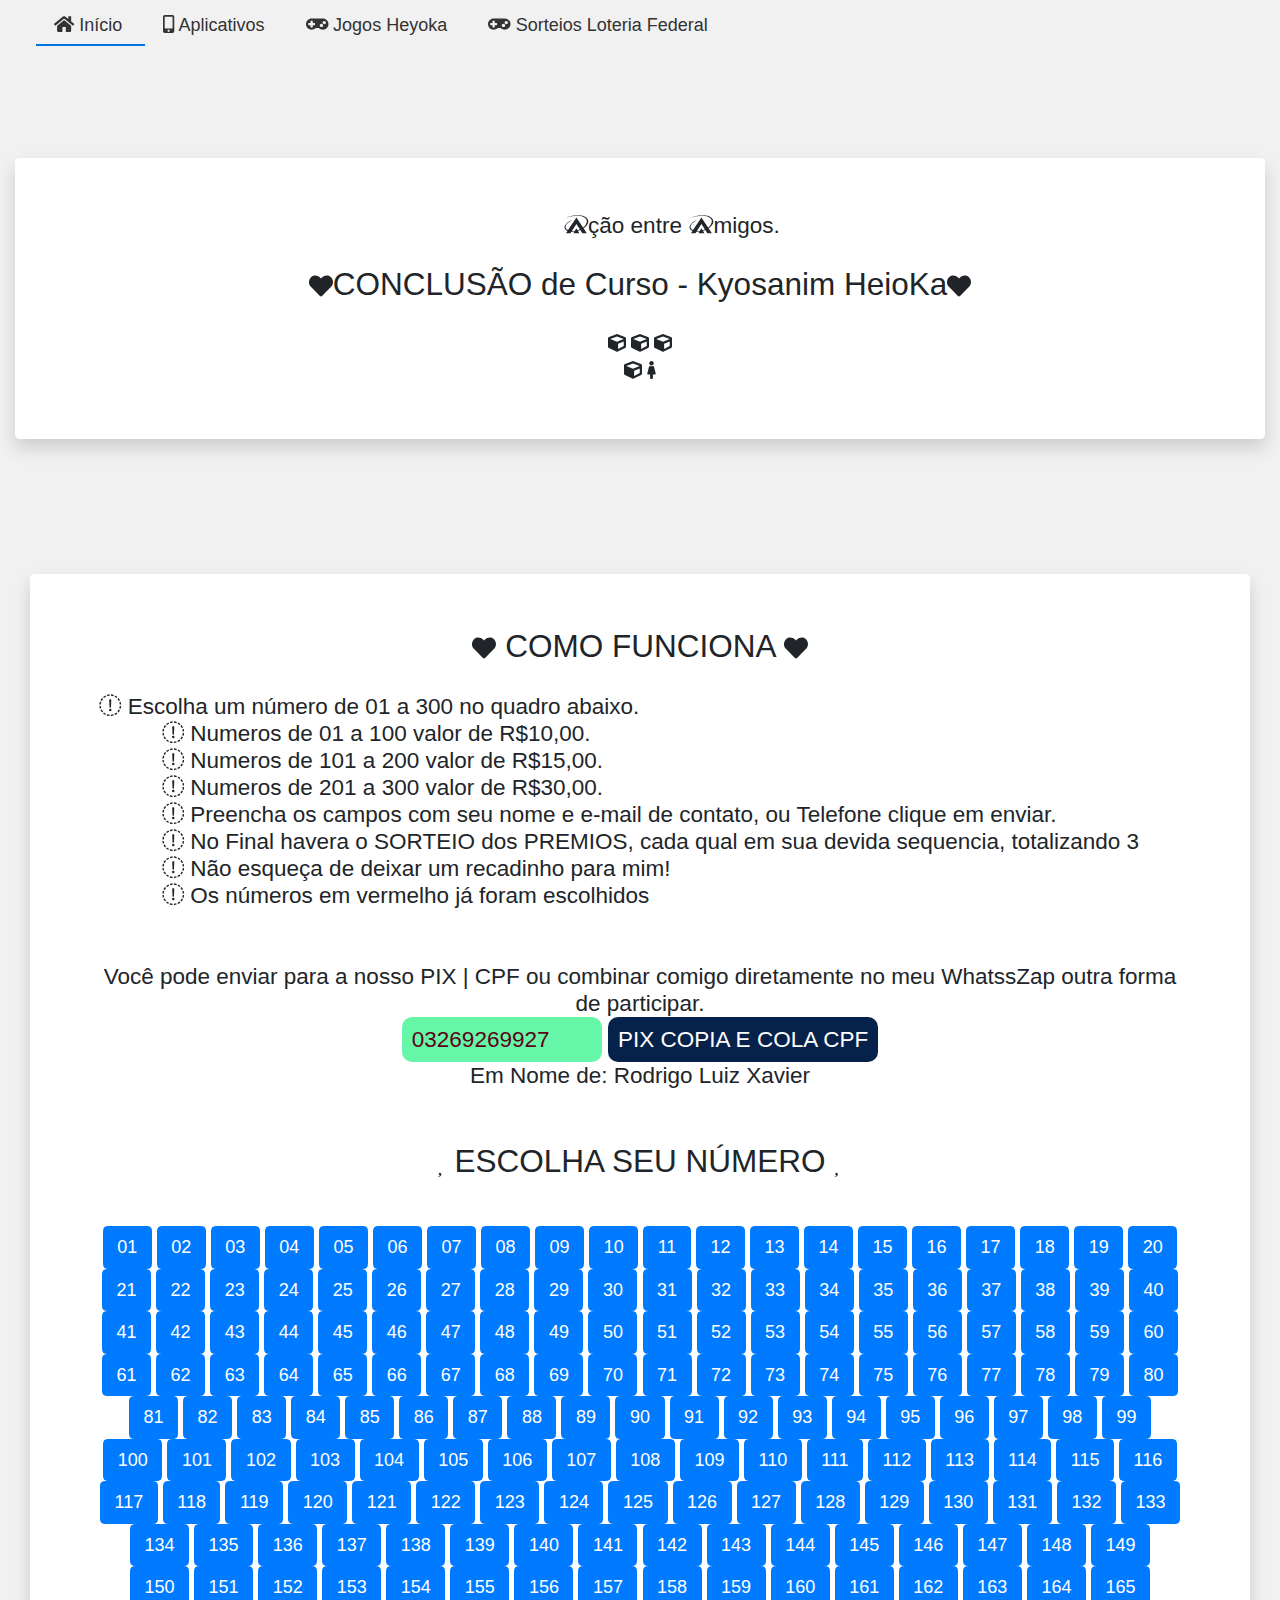
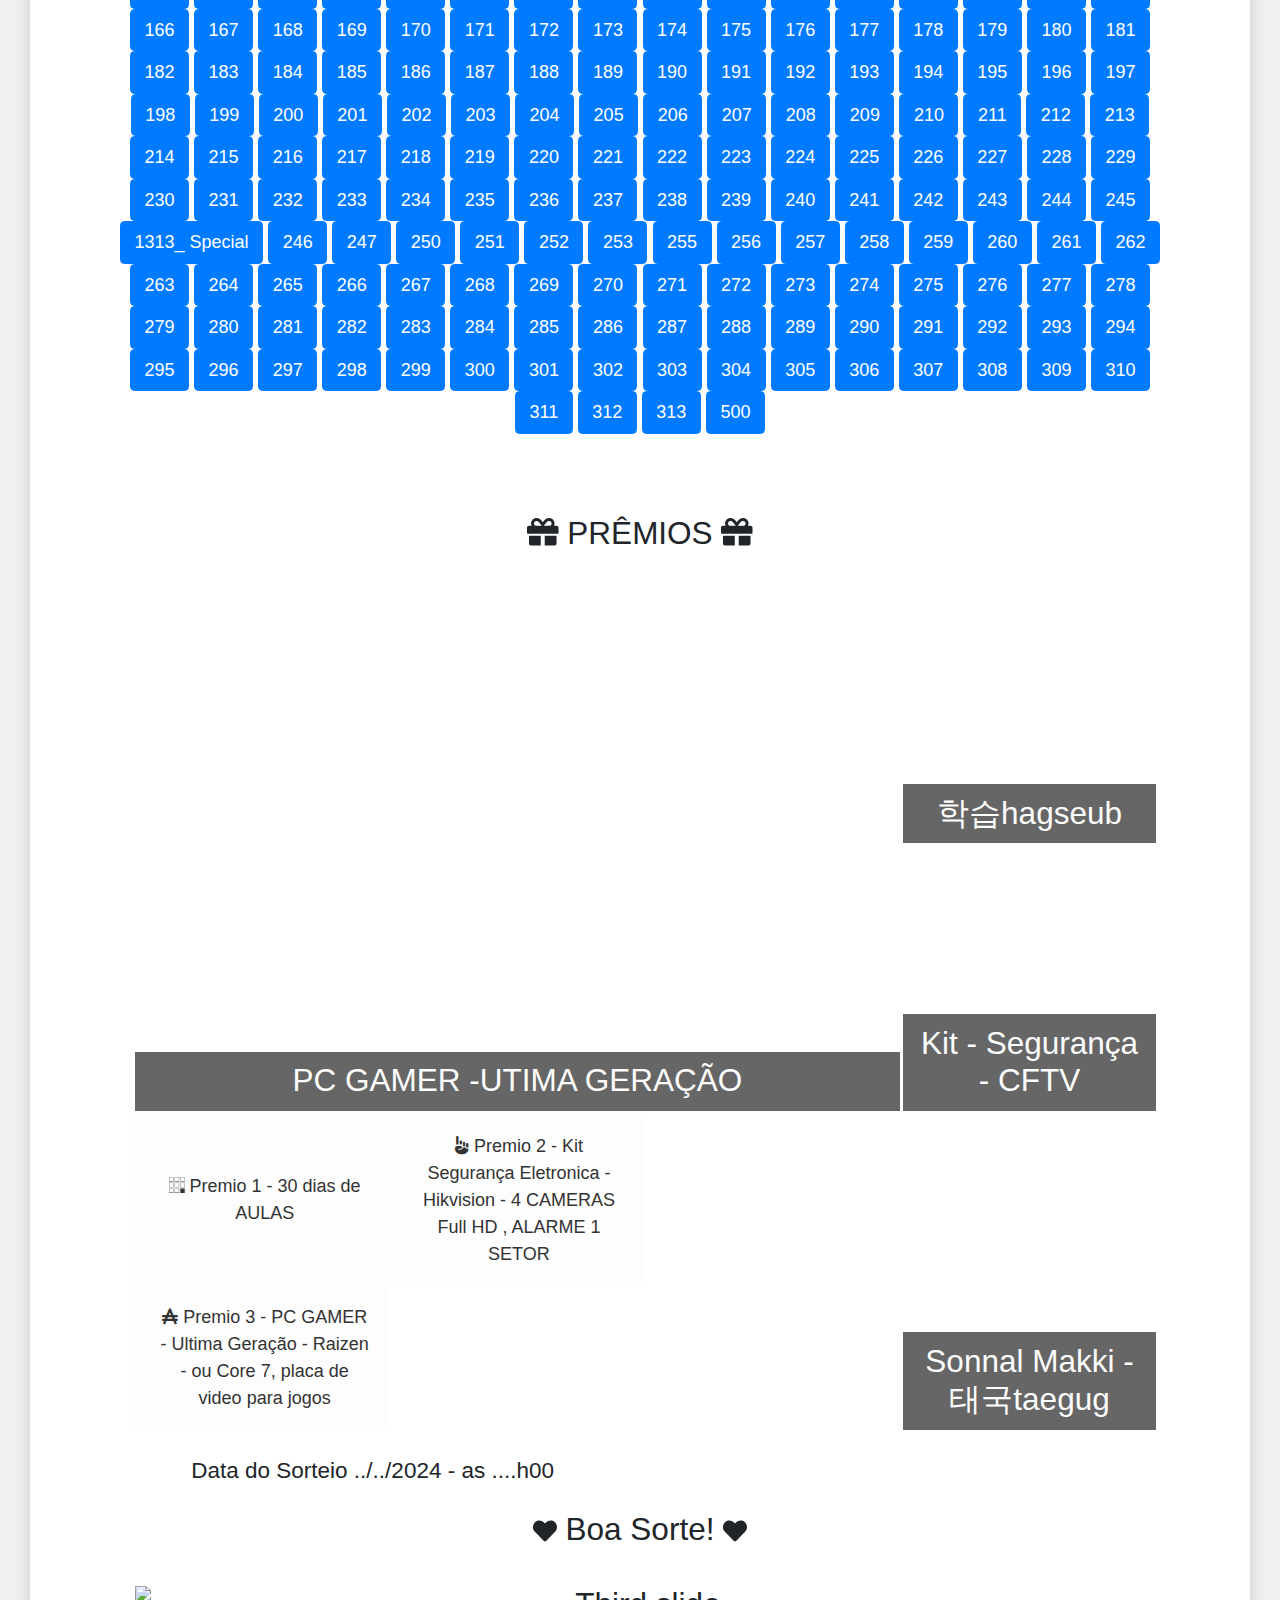
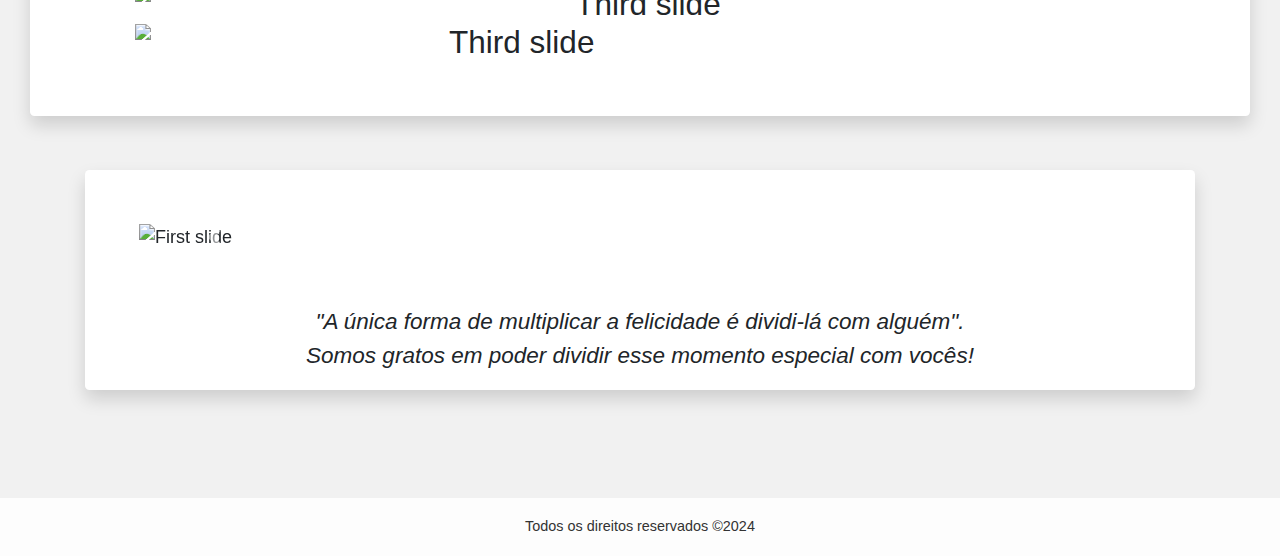
==== commit f354a2b9: "index.html" ====
--- a/index.html
+++ b/index.html
@@ -48,6 +48,10 @@
                     <a class="menu__link" href="https://m.conselhosdobem.com.br/blog/conhecimento-espiritualidade/voce-e-um-heyoka/" target="_blank">
                         <i class="fas fa-gamepad"></i>
                         Jogos Heyoka
+                    </a>
+			<a class="menu__link" href="https://www.youtube.com/watch?v=N9LFJ7tH-gc&t=595s&ab_channel=ViverdeRifa/" target="_blank">
+                        <i class="fas fa-gamepad"></i>
+                        Sorteios Loteria Federal
                     </a>
                 </li>
             </ul>
--- a/css/destaques.css
+++ b/css/destaques.css
@@ -17,7 +17,7 @@
 }
 
 .destaques__titulo {
-    background: rgba(0, 0, 0, 0.5);
+    background: rgba(0, 0, 0, 0.6);
     color: #FDFDFD;
     text-align: center;
     padding: 0.6rem;
@@ -25,9 +25,9 @@
 }
 
 .destaques__principal {
-/*  Atalhos de background:
+/*  Atalhos de background.:
     background: url() center / cover no-repeat; */
-    background-image: url('https://i.ibb.co/qJdTHwq/tkd-imagem-ai-mx.webp');
+    background-image: url('https://i.ibb.co/PmxRh5T/pc-gamer.png');
     background-size: cover;
     background-repeat: no-repeat;
     background-position: center;
@@ -66,9 +66,14 @@
 }
 
 .destaques__secundario:nth-child(5) {
-    background: url('https://i.ibb.co/qJdTHwq/tkd-imagem-ai-mx.webp') center / cover no-repeat;
+
+    
+    background: url('https://i.ibb.co/PmxRh5T/pc-gamer.png') center / cover no-repeat;
 /*  grid-column: 3 / 3; já está no responsivo.css é o que muda de acordo com o tamanho das telas
-    grid-row: 3 / 3; */
+    grid-row: 3 / 3;
+    https://i.ibb.co/qJdTHwq/tkd-imagem-ai-mx.web
+
+*/
 }
 
 .destaques__categorias {
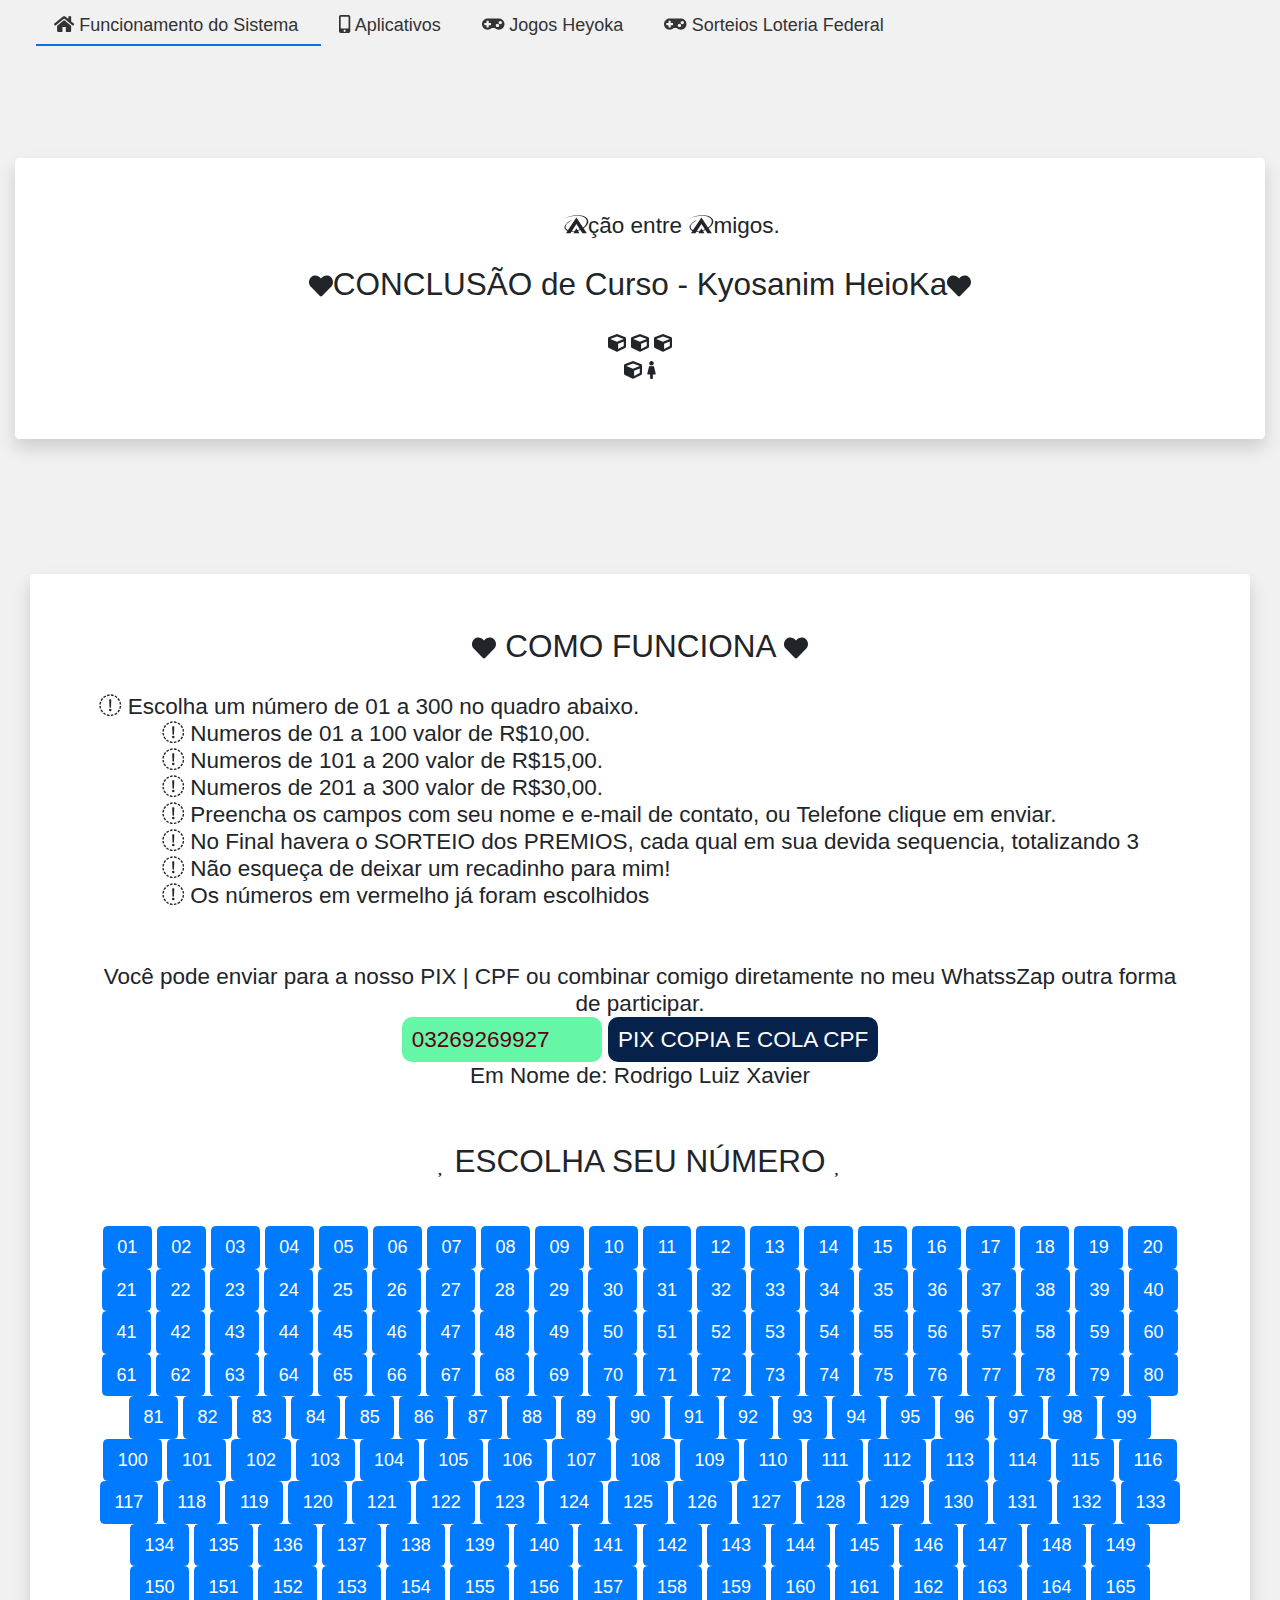
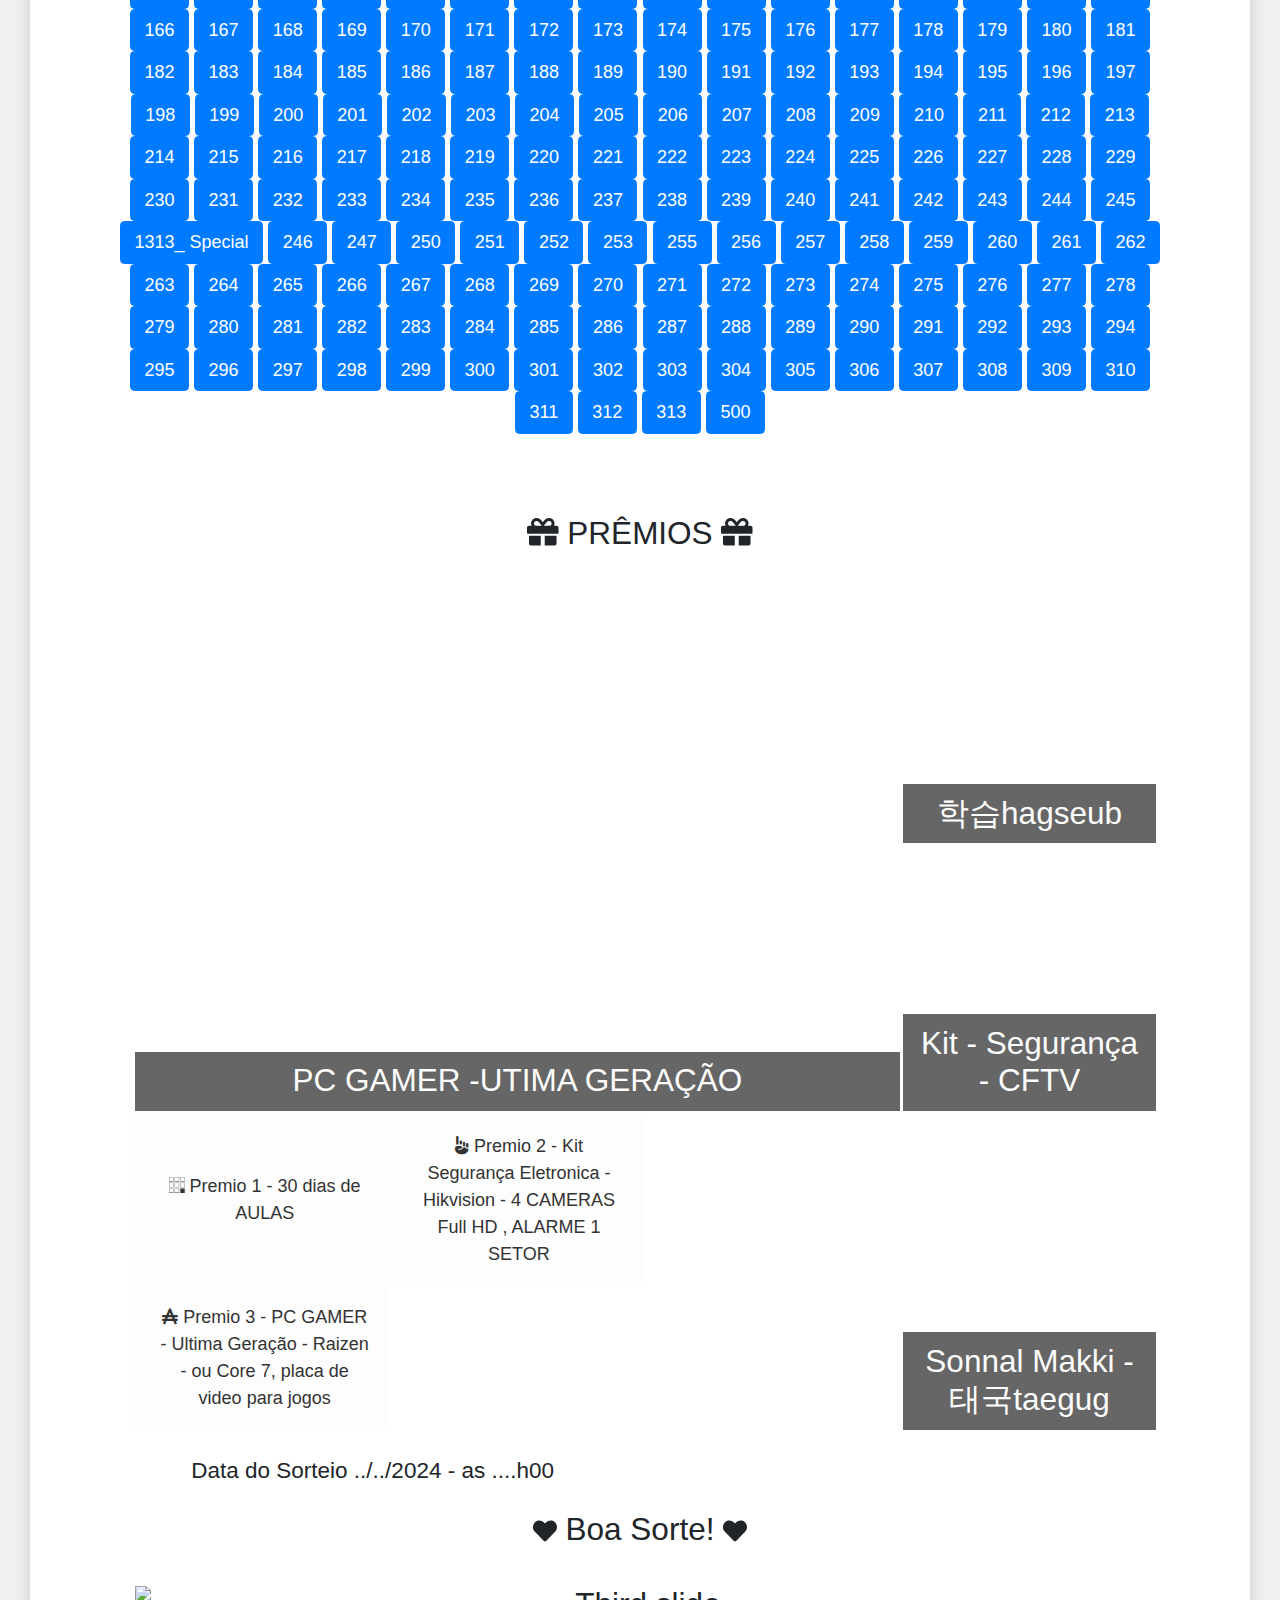
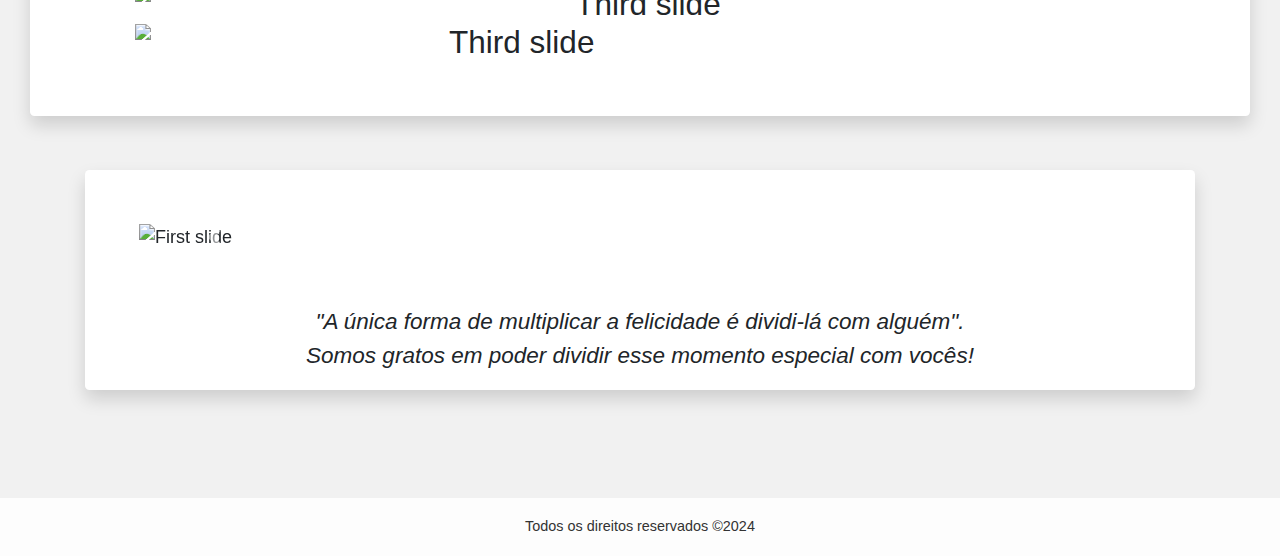
==== commit 3ee4111c: "Update index.html" ====
--- a/index.html
+++ b/index.html
@@ -38,9 +38,9 @@
         <nav class="menu">
             <ul class="menu__lista">
                 <li class="menu__item">
-                    <a class="menu__link ativo" href="#">
+                    <a class="menu__link ativo" href="https://www.youtube.com/watch?v=09JO2s4sJ8w&ab_channel=digaotekwondogarras">
                         <i class="fas fa-home"></i>
-                        Início
+                        Funcionamento do Sistema
                     </a>
                     <a class="menu__link" href="#">
                         <i class="fas fa-mobile-alt"></i>
